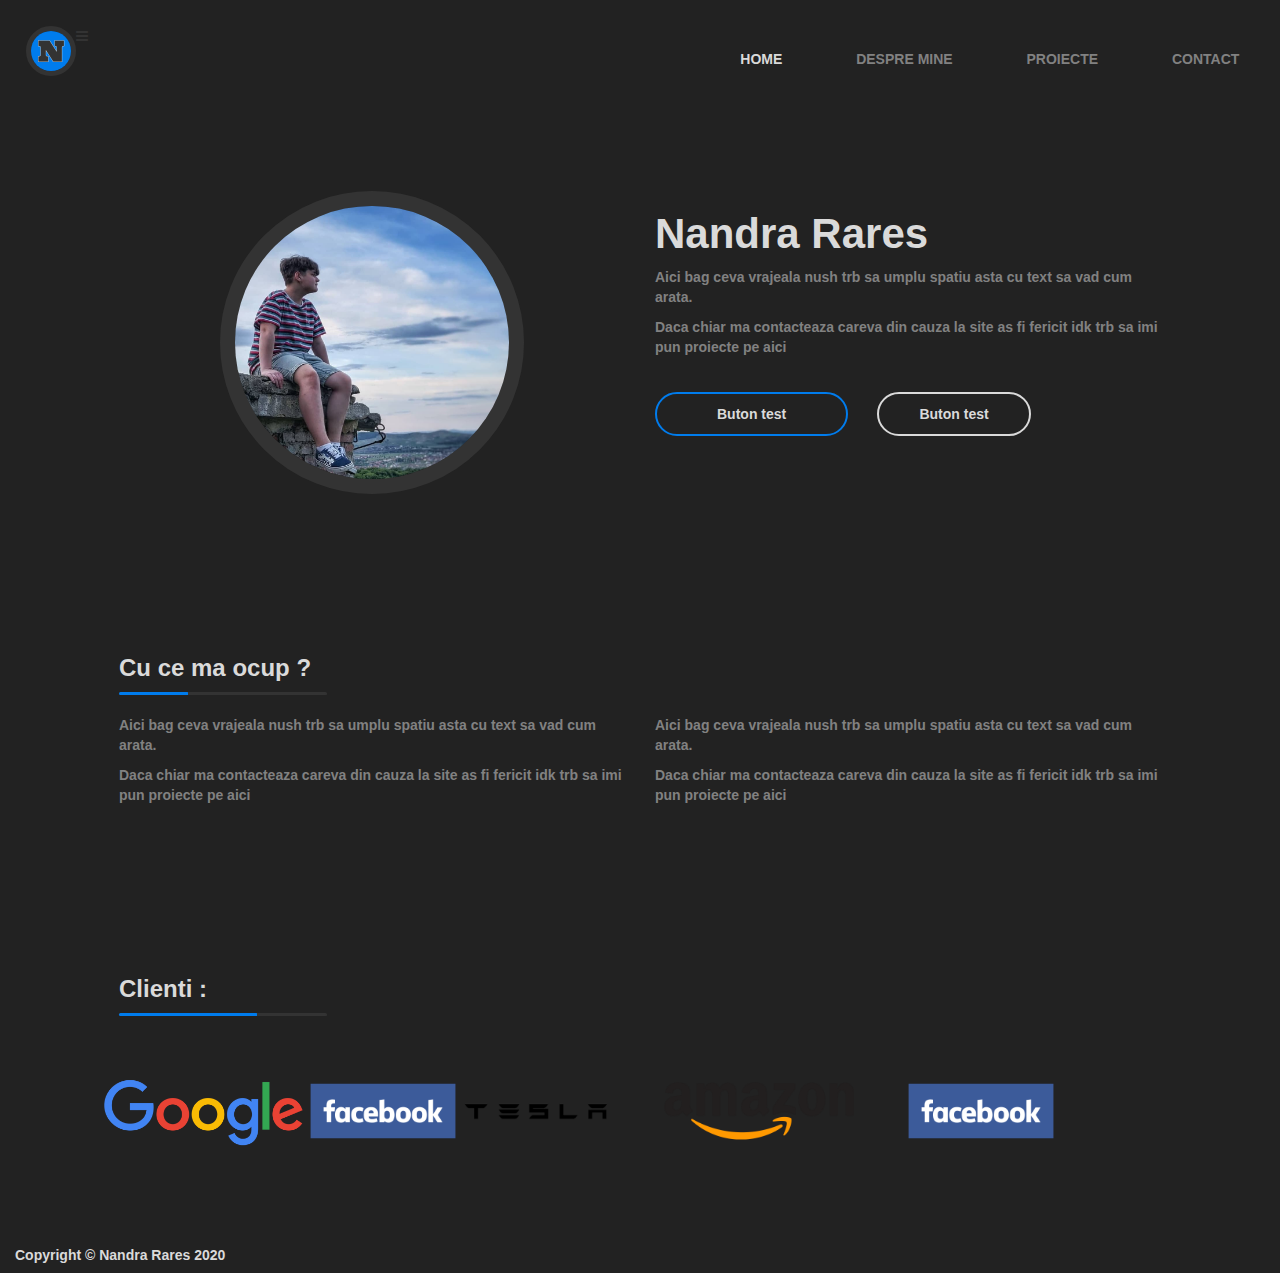
==== index.html @ 69ee85f2 "Update index.html" ====
<!DOCTYPE html>

<html>
    <!-- Meta tags -->
    <meta charset = "utf-8">
    <meta name = "viewport" content = "width = device-width, initial-scale = 1, shrink-to-fit = no">
    <meta name = "language" content = "RO">
    <meta name = "Classification" content = "Business">
    <meta name = "description" content = "Nandra Rares">
    <meta name = "keywords" content = "Nandra Rares,Porgramator,Programator Alba Iulia,Porgramator Alba">
    <meta name = "author" content = "Nandra Rares">
    <meta http-equiv = "Expires" content = "0">
    <meta http-equiv = "Cache-Control" content = "cache">
    
    <!-- Title and Icon -->
    <title>Nandra Rares - Portofoliu</title>
    <link rel = "icon" type = "image/png" href = "Images/Icon.png">
    
    <!-- Include Bootsrap -->
    <link rel = "stylesheet" href = "ThirdParty/Bootstrap/BootstrapCSSMin.css">
    <script src = "ThirdParty/Bootstrap/BootstrapJQueryMin.js"></script>
    <script src = "ThirdParty/Bootstrap/BootstrapJSMin.js"></script>

    <!-- Include Icons -->
    <link rel="stylesheet" href="https://cdnjs.cloudflare.com/ajax/libs/font-awesome/4.7.0/css/font-awesome.min.css">

    <!-- Include JQuery -->
     <script src="https://code.jquery.com/jquery-2.2.4.min.js" integrity = "sha256-BbhdlvQf/xTY9gja0Dq3HiwQF8LaCRTXxZKRutelT44=" crossorigin="anonymous"></script>

    <!-- Include Image Slider Script -->
    <script src = "js/jssor.slider-28.0.0.min.js" type = "text/javascript"></script>

    <!-- Include CSS -->
    <link rel = "stylesheet" type = "text/css" href = "style.css">

    <!-- Include Script -->
    <script src = "script.js"></script>

    <!-- Top Navigation Bar -->
    
    <div class = "container-fluid TopNavigationBar">
        <!-- Name Icon -->    
        <a href = "index.html">    
            <img id = "NameIcon" src = "Images/NameIcon.png" height= "50" width = "50">
        </a>
        
        <!-- Navigation Bar Links -->
        <nav>
            <div class="collapse navbar-collapse" id = "NavigationPC">
                <ul>
                    <li><a id = "HomeLink" class = "ActiveLink" href = "index.html">Home</a></li>
                    <li><a id = "AboutLink" href = "about.html">Despre mine</a></li>
                    <li><a id = "ProjectsLink" href = "projects.html">Proiecte</a></li>
                    <li><a id = "ContactLink" href = "contact.html">Contact</a></li>
                </ul>
            </div>
        </nav>

        <!-- Hamburger Menu -->
        <div class = "HamburgerMenu">
            <i id = "BarsIcon" class="fa fa-bars" ></i>

        </div>
    </div>

    <!-- Intro Section -->

    <div class = "container Intro">
        <div class = "row">
            <!-- Profile Photo -->
            <div class = "col-lg-6">
                <img id = "ProfilePhoto" src = "Images/ProfilePhoto.jpg">
            </div>
        
            <!-- Intro Text -->
            <div class = "col-lg-6 IntroSectionText">
                <h1 id = "IntroSectionTitle">Nandra Rares</h1>
                <p>Aici bag ceva vrajeala nush trb sa umplu spatiu asta cu text sa vad cum arata.</p>
                <p>Daca chiar ma contacteaza careva din cauza la site as fi fericit idk trb sa imi pun proiecte pe aici</p>
        
                <!-- Intro Buttons -->
                <a href = "#" class = "ButtonPrimary" id = "IntroButtonLeft">Buton test</a>
                <a href = "#" class = "ButtonSecondary" id = "IntroButtonRight">Buton test</a>
            </div>
        </div>
    </div>

    <!-- Ocupations Section -->

    <div class = "container">
        <!-- Ocupations Title -->
        <h3>Cu ce ma ocup ?</h3>
        
        <!-- Custom underline -->
        <div class = "Underline">
            <span style = "width: 33%"></span>
        </div>

        <!-- Ocupations Text -->
        <div class = "row">
            <!-- Left column -->
            <div class = "col-lg-6 ml-auto">
                <p>Aici bag ceva vrajeala nush trb sa umplu spatiu asta cu text sa vad cum arata.</p>
                <p>Daca chiar ma contacteaza careva din cauza la site as fi fericit idk trb sa imi pun proiecte pe aici</p>
            </div>
                
            <!-- Right column -->
            <div class="col-lg-6 ml-auto">
                <p>Aici bag ceva vrajeala nush trb sa umplu spatiu asta cu text sa vad cum arata.</p>
                <p>Daca chiar ma contacteaza careva din cauza la site as fi fericit idk trb sa imi pun proiecte pe aici</p>
            </div>
        </div>
    </div>

    <!-- Clients Section -->

    <div class = "container">
        <!-- Clients Title -->
        <h3>Clienti :</h3>
        
        <!-- Custom underline -->
        <div class = "Underline">
            <span style = "width: 66%"></span>
        </div>

        <!-- Clients Slider -->
        <div class = "row">
            <div id = "slider">
                <figure>
                    <a href = "https://terainfo.ro">                        
                        <img id = "ClientLogo" src = "Images/GoogleLogo.png" height= "150">
                    </a>
                    
                    <a href = "https://terainfo.ro">                        
                        <img id = "ClientLogo" src = "Images/FacebookLogo.png" height= "150">
                    </a>

                    <a href = "https://terainfo.ro">                        
                        <img id = "ClientLogo" src = "Images/TeslaLogo.png" height= "150">
                    </a>

                    <a href = "https://terainfo.ro">                        
                        <img id = "ClientLogo" src = "Images/AmazonLogo.png" height= "150">
                    </a>

                    <a href = "https://terainfo.ro">                        
                        <img id = "ClientLogo" src = "Images/FacebookLogo.png" height= "150">
                    </a>
                </figure>
            </div>   
        </div>
    </div>

    <!-- Footer Section -->
    <div class = "container-fluid FooterSection">
        <h5 id = "CopyrightText">Copyright &copy; Nandra Rares 2020</h5>
    </div>


    <!-- Scroll to top button -->
    <div id = "ScrollToTopButton"></div>

</html>
---- style.css ----
/* Imports */
@import url('https://fonts.googleapis.com/css?family=Work+Sans:400,600');

/* Universal CSS */

body
{
  margin: 0;
  background-color: #222222;
	font-family: "Poppins", Helvetica, sans-serif;
  font-weight: 800;
}

.container
{
  padding-top: 7%;
  padding-bottom: 4%;
  padding-left: 5%;
  padding-right: 5%;
}

@media only screen and (max-width: 900px) 
{
  .container
  {
    padding-left: 10%;
    padding-right: 10%;
  }
}

p
{
  color: #818181;
}

h1, h2, h3, h4, h5, h6
{
  color: #dadada;
  font-weight: bold;
}

.ButtonPrimary
{
	background-color: #222222;
  border-radius: 50px;
	border: 2px solid #007CED;
	display: inline-block;
	cursor: pointer;
	color: #dadada;
  padding: 10px 60px;
  text-decoration: none;
  transition: transform 0.2s;
}

.ButtonPrimary:hover 
{
  background-color: #007CED;
  color: #dadada;
  text-decoration: none;
  transform: scale(1.1);
}

.ButtonSecondary
{
	background-color: #222222;
  border-radius: 50px;
	border: 2px solid #dadada;
	display: inline-block;
	cursor: pointer;
	color: #dadada;
  padding: 10px 40px;
  text-decoration: none;
  transition: transform 0.2s;
}

.ButtonSecondary:hover 
{
  background-color: #dadada;
  color: #333333;
  text-decoration: none;
  transform: scale(1.1);
}

@media only screen and (max-width: 800px) 
{
  .ButtonPrimary
  {
    padding: 10px 30px;
  }

  .ButtonSecondary
  {
    padding: 10px 20px;
  }
}

.Underline 
{ 
  margin-bottom: 2%;
  height: 3px;
  width: 20%;
	position: relative;
	background: #333333;
	-moz-border-radius: 25px;
	-webkit-border-radius: 25px;
	border-radius: 25px;
	box-shadow: inset 0 -1px 1px #333333;
}

.Underline > span 
{
  display: block;
  height: 100%;
  border-top-right-radius: 8px;
  border-bottom-right-radius: 8px;
  border-top-left-radius: 20px;
  border-bottom-left-radius: 20px;
  background-color: #007CED;
  position: relative;
  overflow: hidden;
}

@media only screen and (max-width: 1000px) 
{
  .Underline
  {
    width: 35%;
  }

}


@media only screen and (max-width: 800px) 
{
  .Underline
  {
    width: 50%;
  }

}

@media only screen and (max-width: 550px) 
{
  .Underline
  {
    width: 65%;
  }

}

/* Top Navigation Bar */

.TopNavigationBar
{
  padding: 2%;
}

#NameIcon
{
  float: left;
  border-radius: 50%;
  border: 5px solid #333333;
}

nav
{
  float: right;
}

nav ul 
{
  margin: 0;
  padding: 0;
  list-style: none;
}

nav li 
{
  display: inline-block;
  margin-left: 70px;
  padding-top: 23px;

  position: relative;
}

nav a 
{
  color: #818181;
  text-decoration: none;
  text-transform: uppercase;
  font-size: 14px;
}

nav a:hover 
{
  color: #dadada;
  text-decoration: none;
}

nav a::before 
{
  content: '';
  display: block;
  height: 5px;
  background-color: #007CED;

  position: absolute;
  top: 0;
  width: 0%;

  transition: all ease-in-out 250ms;
}

nav a:hover::before 
{
  width: 100%;
}

nav .ActiveLink
{
  color: #dadada;
}

/* Intro Section */
@media only screen and (max-width: 800px) 
{
  .Intro
  {
    text-align: center;
  }

  .Intro p
  {
    text-align: left;
  }

  .Intro #IntroSectionTitle
  {
    padding-top: 1%;
    padding-bottom: 2%;
  }
}

#ProfilePhoto
{
  border-radius: 50%;
  border: 15px solid #333333;
  width: 60%;
  margin-left:auto;
  margin-right:auto;
  display:block;
  transition: transform 0.2s;
}

#ProfilePhoto:hover
{
  transform: scale(1.1);
}

#IntroSectionTitle
{
  font-size: 300%;
}

#IntroButtonLeft
{
  margin-top: 5%;
  margin-right: 5%;
}

#IntroButtonRight
{
  margin-top: 5%;
}

/* Ocupations Section */





/* Footer Section */


/* Scroll to top button */

.ScrollToTopButton
{
  display: none;
  position: fixed;
  bottom: 30px;
  right: 30px;
  font-size: 3em;
  z-index: 9999;
  height: 50px;
  width: 50px;
  background-color: #111;
  opacity: 35%;
  text-align: center;
  border-top-left-radius: 8px;
  border-top-right-radius: 8px;
}

@media only screen and (max-width: 800px) 
{
  .ScrollToTopButton
  {
    bottom: 15px;
    right: 15px;
  }
}


.ScrollToTopButton i
{
  position: absolute;
  top: 0px;
  left: 10px;
  color: #007CED;
  opacity: 100%;
}

.ScrollToTopButton i:hover
{
  color: #ffffff;
}
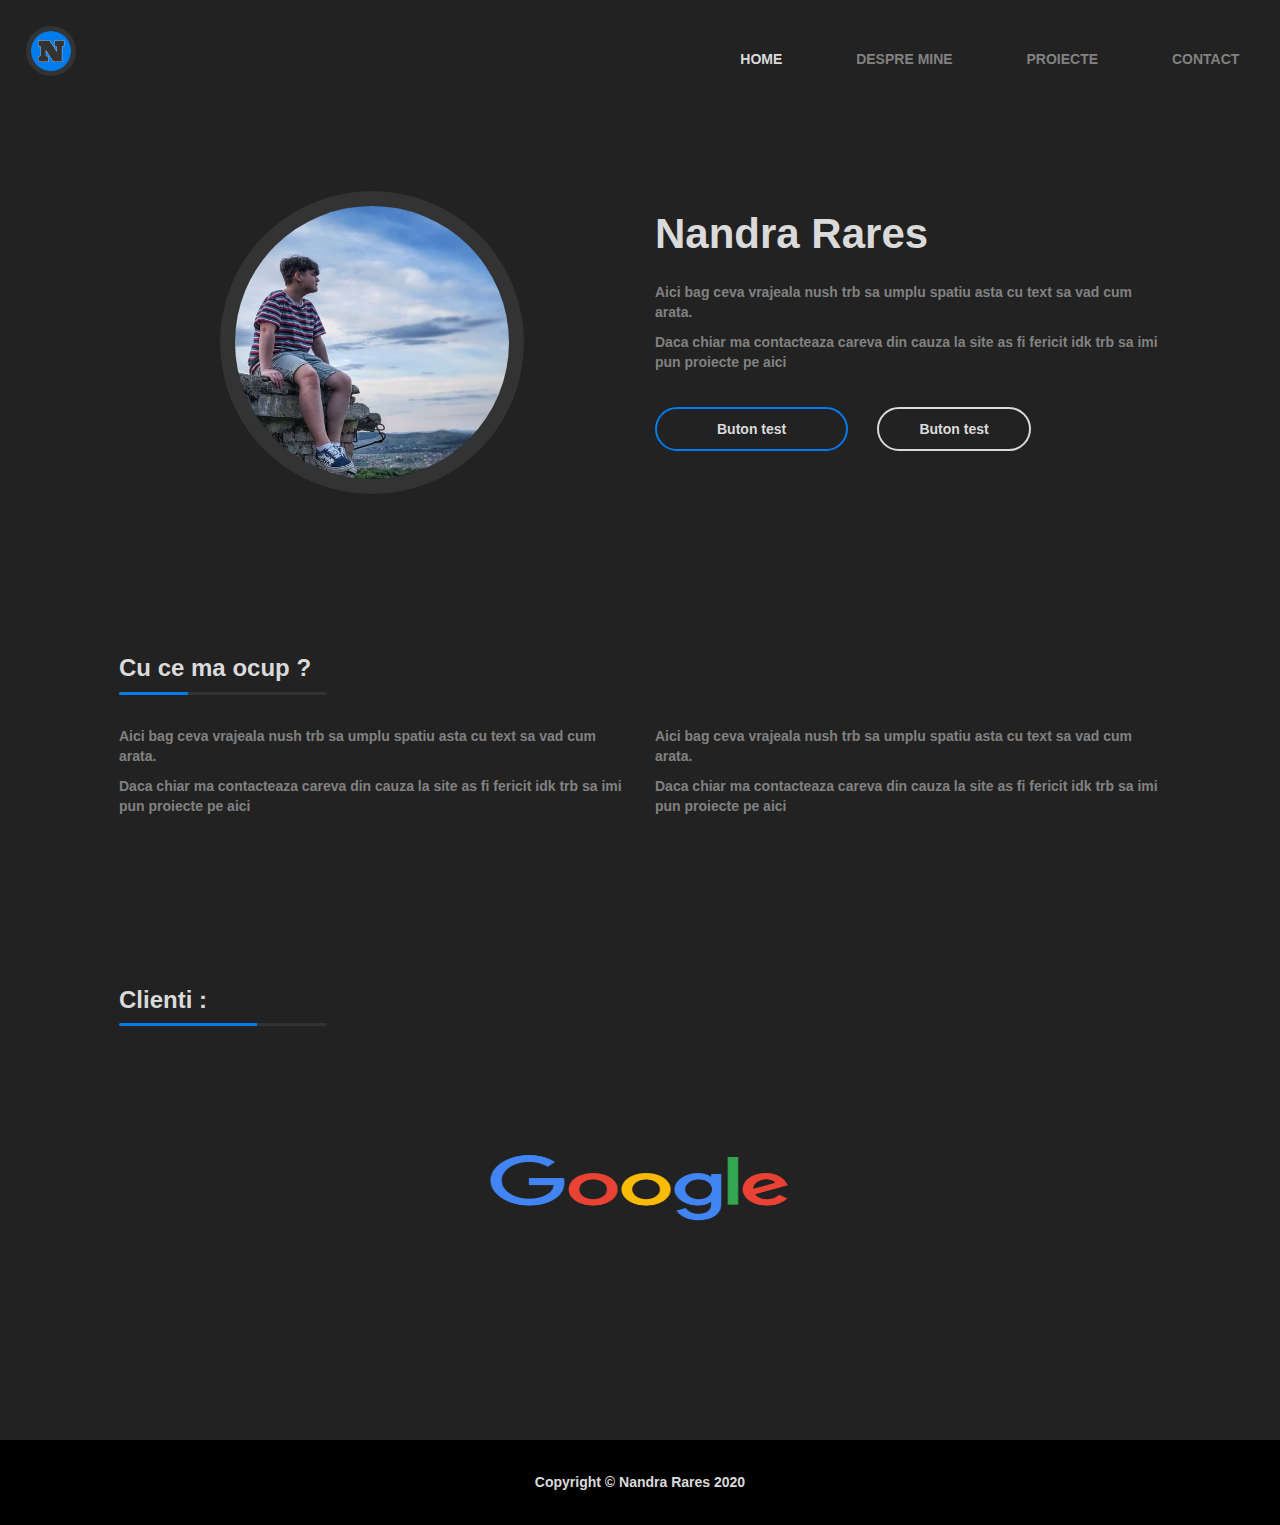
==== commit 3fe0325e: "Add files via upload" ====
--- a/index.html
+++ b/index.html
@@ -1,163 +1,166 @@
-<!DOCTYPE html>
-
-<html>
-    <!-- Meta tags -->
-    <meta charset = "utf-8">
-    <meta name = "viewport" content = "width = device-width, initial-scale = 1, shrink-to-fit = no">
-    <meta name = "language" content = "RO">
-    <meta name = "Classification" content = "Business">
-    <meta name = "description" content = "Nandra Rares">
-    <meta name = "keywords" content = "Nandra Rares,Porgramator,Programator Alba Iulia,Porgramator Alba">
-    <meta name = "author" content = "Nandra Rares">
-    <meta http-equiv = "Expires" content = "0">
-    <meta http-equiv = "Cache-Control" content = "cache">
-    
-    <!-- Title and Icon -->
-    <title>Nandra Rares - Portofoliu</title>
-    <link rel = "icon" type = "image/png" href = "Images/Icon.png">
-    
-    <!-- Include Bootsrap -->
-    <link rel = "stylesheet" href = "ThirdParty/Bootstrap/BootstrapCSSMin.css">
-    <script src = "ThirdParty/Bootstrap/BootstrapJQueryMin.js"></script>
-    <script src = "ThirdParty/Bootstrap/BootstrapJSMin.js"></script>
-
-    <!-- Include Icons -->
-    <link rel="stylesheet" href="https://cdnjs.cloudflare.com/ajax/libs/font-awesome/4.7.0/css/font-awesome.min.css">
-
-    <!-- Include JQuery -->
-     <script src="https://code.jquery.com/jquery-2.2.4.min.js" integrity = "sha256-BbhdlvQf/xTY9gja0Dq3HiwQF8LaCRTXxZKRutelT44=" crossorigin="anonymous"></script>
-
-    <!-- Include Image Slider Script -->
-    <script src = "js/jssor.slider-28.0.0.min.js" type = "text/javascript"></script>
-
-    <!-- Include CSS -->
-    <link rel = "stylesheet" type = "text/css" href = "style.css">
-
-    <!-- Include Script -->
-    <script src = "script.js"></script>
-
-    <!-- Top Navigation Bar -->
-    
-    <div class = "container-fluid TopNavigationBar">
-        <!-- Name Icon -->    
-        <a href = "index.html">    
-            <img id = "NameIcon" src = "Images/NameIcon.png" height= "50" width = "50">
-        </a>
-        
-        <!-- Navigation Bar Links -->
-        <nav>
-            <div class="collapse navbar-collapse" id = "NavigationPC">
-                <ul>
-                    <li><a id = "HomeLink" class = "ActiveLink" href = "index.html">Home</a></li>
-                    <li><a id = "AboutLink" href = "about.html">Despre mine</a></li>
-                    <li><a id = "ProjectsLink" href = "projects.html">Proiecte</a></li>
-                    <li><a id = "ContactLink" href = "contact.html">Contact</a></li>
-                </ul>
-            </div>
-        </nav>
-
-        <!-- Hamburger Menu -->
-        <div class = "HamburgerMenu">
-            <i id = "BarsIcon" class="fa fa-bars" ></i>
-
-        </div>
-    </div>
-
-    <!-- Intro Section -->
-
-    <div class = "container Intro">
-        <div class = "row">
-            <!-- Profile Photo -->
-            <div class = "col-lg-6">
-                <img id = "ProfilePhoto" src = "Images/ProfilePhoto.jpg">
-            </div>
-        
-            <!-- Intro Text -->
-            <div class = "col-lg-6 IntroSectionText">
-                <h1 id = "IntroSectionTitle">Nandra Rares</h1>
-                <p>Aici bag ceva vrajeala nush trb sa umplu spatiu asta cu text sa vad cum arata.</p>
-                <p>Daca chiar ma contacteaza careva din cauza la site as fi fericit idk trb sa imi pun proiecte pe aici</p>
-        
-                <!-- Intro Buttons -->
-                <a href = "#" class = "ButtonPrimary" id = "IntroButtonLeft">Buton test</a>
-                <a href = "#" class = "ButtonSecondary" id = "IntroButtonRight">Buton test</a>
-            </div>
-        </div>
-    </div>
-
-    <!-- Ocupations Section -->
-
-    <div class = "container">
-        <!-- Ocupations Title -->
-        <h3>Cu ce ma ocup ?</h3>
-        
-        <!-- Custom underline -->
-        <div class = "Underline">
-            <span style = "width: 33%"></span>
-        </div>
-
-        <!-- Ocupations Text -->
-        <div class = "row">
-            <!-- Left column -->
-            <div class = "col-lg-6 ml-auto">
-                <p>Aici bag ceva vrajeala nush trb sa umplu spatiu asta cu text sa vad cum arata.</p>
-                <p>Daca chiar ma contacteaza careva din cauza la site as fi fericit idk trb sa imi pun proiecte pe aici</p>
-            </div>
-                
-            <!-- Right column -->
-            <div class="col-lg-6 ml-auto">
-                <p>Aici bag ceva vrajeala nush trb sa umplu spatiu asta cu text sa vad cum arata.</p>
-                <p>Daca chiar ma contacteaza careva din cauza la site as fi fericit idk trb sa imi pun proiecte pe aici</p>
-            </div>
-        </div>
-    </div>
-
-    <!-- Clients Section -->
-
-    <div class = "container">
-        <!-- Clients Title -->
-        <h3>Clienti :</h3>
-        
-        <!-- Custom underline -->
-        <div class = "Underline">
-            <span style = "width: 66%"></span>
-        </div>
-
-        <!-- Clients Slider -->
-        <div class = "row">
-            <div id = "slider">
-                <figure>
-                    <a href = "https://terainfo.ro">                        
-                        <img id = "ClientLogo" src = "Images/GoogleLogo.png" height= "150">
-                    </a>
-                    
-                    <a href = "https://terainfo.ro">                        
-                        <img id = "ClientLogo" src = "Images/FacebookLogo.png" height= "150">
-                    </a>
-
-                    <a href = "https://terainfo.ro">                        
-                        <img id = "ClientLogo" src = "Images/TeslaLogo.png" height= "150">
-                    </a>
-
-                    <a href = "https://terainfo.ro">                        
-                        <img id = "ClientLogo" src = "Images/AmazonLogo.png" height= "150">
-                    </a>
-
-                    <a href = "https://terainfo.ro">                        
-                        <img id = "ClientLogo" src = "Images/FacebookLogo.png" height= "150">
-                    </a>
-                </figure>
-            </div>   
-        </div>
-    </div>
-
-    <!-- Footer Section -->
-    <div class = "container-fluid FooterSection">
-        <h5 id = "CopyrightText">Copyright &copy; Nandra Rares 2020</h5>
-    </div>
-
-
-    <!-- Scroll to top button -->
-    <div id = "ScrollToTopButton"></div>
-
-</html>
+<!DOCTYPE html>
+
+<html>
+    <!-- Meta tags -->
+    <meta charset = "utf-8">
+    <meta name = "viewport" content = "width = device-width, initial-scale = 1, shrink-to-fit = no">
+    <meta name = "language" content = "RO">
+    <meta name = "Classification" content = "Business">
+    <meta name = "description" content = "Nandra Rares">
+    <meta name = "keywords" content = "Nandra Rares,Porgramator,Programator Alba Iulia,Porgramator Alba">
+    <meta name = "author" content = "Nandra Rares">
+    <meta http-equiv = "Expires" content = "0">
+    <meta http-equiv = "Cache-Control" content = "cache">
+    
+    <!-- Title and Icon -->
+    <title>Nandra Rares - Portofoliu</title>
+    <link rel = "icon" type = "image/png" href = "Images/Icon.png">
+    
+    <!-- Include Bootsrap -->
+    <link rel = "stylesheet" href = "ThirdParty/Bootstrap/BootstrapCSSMin.css">
+    <script src = "ThirdParty/Bootstrap/BootstrapJQueryMin.js"></script>
+    <script src = "ThirdParty/Bootstrap/BootstrapJSMin.js"></script>
+
+    <!-- Include Icons -->
+    <link rel="stylesheet" href="https://cdnjs.cloudflare.com/ajax/libs/font-awesome/4.7.0/css/font-awesome.min.css">
+
+    <!-- Include JQuery -->
+     <script src="https://code.jquery.com/jquery-2.2.4.min.js" integrity = "sha256-BbhdlvQf/xTY9gja0Dq3HiwQF8LaCRTXxZKRutelT44=" crossorigin="anonymous"></script>
+
+    <!-- Include Image Slider Script -->
+    <script src = "js/jssor.slider-28.0.0.min.js" type = "text/javascript"></script>
+
+    <!-- Include CSS -->
+    <link rel = "stylesheet" type = "text/css" href = "style.css">
+
+    <!-- Include Script -->
+    <script src = "script.js"></script>
+
+    <!-- Top Navigation Bar -->
+    
+    <div class = "container-fluid TopNavigationBar">
+        <!-- Name Icon -->    
+        <a href = "index.html">    
+            <img id = "NameIcon" src = "Images/NameIcon.png" height= "50" width = "50">
+        </a>
+        
+        <!-- Navigation Bar Links -->
+        <nav>
+            <div class="collapse navbar-collapse" id = "NavigationPC">
+                <ul>
+                    <li><a id = "HomeLink" class = "ActiveLink" href = "index.html">Home</a></li>
+                    <li><a id = "AboutLink" href = "about.html">Despre mine</a></li>
+                    <li><a id = "ProjectsLink" href = "projects.html">Proiecte</a></li>
+                    <li><a id = "ContactLink" href = "contact.html">Contact</a></li>
+                </ul>
+            </div>
+        </nav>
+
+        <!-- Hamburger Menu -->
+        <div class = "HamburgerMenu">
+            <a href = "PhoneNavigation.html">
+                <i id = "BarsIcon" class = "fa fa-bars"></i>
+            </a>        
+        </div>
+    </div>
+
+    <!-- Intro Section -->
+
+    <div class = "container Intro">
+        <div class = "row">
+            <!-- Profile Photo -->
+            <div class = "col-lg-6">
+                <img id = "ProfilePhoto" src = "Images/ProfilePhoto.jpg">
+            </div>
+        
+            <!-- Intro Text -->
+            <div class = "col-lg-6 IntroSectionText">
+                <h1 id = "IntroSectionTitle">Nandra Rares</h1>
+                <p>Aici bag ceva vrajeala nush trb sa umplu spatiu asta cu text sa vad cum arata.</p>
+                <p>Daca chiar ma contacteaza careva din cauza la site as fi fericit idk trb sa imi pun proiecte pe aici</p>
+        
+                <!-- Intro Buttons -->
+                <a href = "#" class = "ButtonPrimary" id = "IntroButtonLeft">Buton test</a>
+                <a href = "#" class = "ButtonSecondary" id = "IntroButtonRight">Buton test</a>
+            </div>
+        </div>
+    </div>
+
+    <!-- Ocupations Section -->
+
+    <div class = "container">
+        <!-- Ocupations Title -->
+        <h3>Cu ce ma ocup ?</h3>
+        
+        <!-- Custom underline -->
+        <div class = "Underline">
+            <span style = "width: 33%"></span>
+        </div>
+
+        <!-- Ocupations Text -->
+        <div class = "row">
+            <!-- Left column -->
+            <div class = "col-lg-6 ml-auto">
+                <p>Aici bag ceva vrajeala nush trb sa umplu spatiu asta cu text sa vad cum arata.</p>
+                <p>Daca chiar ma contacteaza careva din cauza la site as fi fericit idk trb sa imi pun proiecte pe aici</p>
+            </div>
+                
+            <!-- Right column -->
+            <div class="col-lg-6 ml-auto">
+                <p>Aici bag ceva vrajeala nush trb sa umplu spatiu asta cu text sa vad cum arata.</p>
+                <p>Daca chiar ma contacteaza careva din cauza la site as fi fericit idk trb sa imi pun proiecte pe aici</p>
+            </div>
+        </div>
+    </div>
+
+    <!-- Clients Section -->
+
+    <div class = "container">
+        <!-- Clients Title -->
+        <h3>Clienti :</h3>
+        
+        <!-- Custom underline -->
+        <div class = "Underline">
+            <span style = "width: 66%"></span>
+        </div>
+
+        <!-- Clients Slider -->
+        <div class = "row">
+            <div id = "slider">
+                <figure>
+                    <a href = "https://terainfo.ro">                        
+                        <img id = "ClientLogo" src = "Images/GoogleLogo.png" height= "150">
+                    </a>
+                    
+                    <a href = "https://terainfo.ro">                        
+                        <img id = "ClientLogo" src = "Images/FacebookLogo.png" height= "150">
+                    </a>
+
+                    <a href = "https://terainfo.ro">                        
+                        <img id = "ClientLogo" src = "Images/TeslaLogo.png" height= "150">
+                    </a>
+
+                    <a href = "https://terainfo.ro">                        
+                        <img id = "ClientLogo" src = "Images/AmazonLogo.png" height= "150">
+                    </a>
+
+                    <a href = "https://terainfo.ro">                        
+                        <img id = "ClientLogo" src = "Images/FacebookLogo.png" height= "150">
+                    </a>
+                </figure>
+            </div>   
+        </div>
+    </div>
+
+    <!-- Footer Section -->
+    <div class = "container-fluid FooterSection">
+        <h5 id = "CopyrightText">Copyright &copy; Nandra Rares 2020</h5>
+    </div>
+
+
+    <!-- Scroll to top button -->
+    <div id = "ScrollToTopButton"></div>
+
+</html>
+
+<!-- Notite lmao -->
--- a/style.css
+++ b/style.css
@@ -1,7 +1,14 @@
 /* Imports */
 @import url('https://fonts.googleapis.com/css?family=Work+Sans:400,600');
+@import url(https://use.fontawesome.com/releases/v5.0.6/css/all.css);
 
 /* Universal CSS */
+*,
+*:before,
+*:after 
+{
+  box-sizing: border-box;
+}
 
 body
 {
@@ -31,6 +38,21 @@
 p
 {
   color: #818181;
+}
+
+a
+{
+  cursor: pointer;
+}
+
+a:visited 
+{
+  text-decoration: none;
+}
+
+a:active 
+{
+  text-decoration: none;
 }
 
 h1, h2, h3, h4, h5, h6
@@ -96,7 +118,7 @@
 
 .Underline 
 { 
-  margin-bottom: 2%;
+  margin-bottom: 3%;
   height: 3px;
   width: 20%;
 	position: relative;
@@ -124,16 +146,17 @@
 {
   .Underline
   {
+    margin-bottom: 4%;
     width: 35%;
   }
 
 }
 
-
 @media only screen and (max-width: 800px) 
 {
   .Underline
   {
+    margin-bottom: 5%;
     width: 50%;
   }
 
@@ -143,9 +166,21 @@
 {
   .Underline
   {
+    margin-bottom: 6%;
     width: 65%;
   }
 
+}
+
+img
+{
+  cursor: pointer;
+  transition: transform 0.2s;
+}
+
+img:hover
+{
+  transform: scale(1.1);
 }
 
 /* Top Navigation Bar */
@@ -203,11 +238,9 @@
   display: block;
   height: 5px;
   background-color: #007CED;
-
   position: absolute;
   top: 0;
   width: 0%;
-
   transition: all ease-in-out 250ms;
 }
 
@@ -221,7 +254,36 @@
   color: #dadada;
 }
 
+/* Hamburger Menu */
+
+.HamburgerMenu
+{
+  float: right;
+}
+
+#BarsIcon
+{
+  padding-right: 0.5rem;
+  padding-top: 0.3rem;
+  font-size: 4rem;
+  transition: transform 0.2s;
+}
+
+#BarsIcon:hover
+{
+  transform: scale(1.1);
+}
+
+@media only screen and (min-width: 767px) 
+{
+  .HamburgerMenu
+  {
+    display: none
+  }
+}
+
 /* Intro Section */
+
 @media only screen and (max-width: 800px) 
 {
   .Intro
@@ -237,7 +299,7 @@
   .Intro #IntroSectionTitle
   {
     padding-top: 1%;
-    padding-bottom: 2%;
+    padding-bottom: 4%;
   }
 }
 
@@ -249,17 +311,12 @@
   margin-left:auto;
   margin-right:auto;
   display:block;
-  transition: transform 0.2s;
-}
-
-#ProfilePhoto:hover
-{
-  transform: scale(1.1);
 }
 
 #IntroSectionTitle
 {
   font-size: 300%;
+  padding-bottom: 3%;
 }
 
 #IntroButtonLeft
@@ -276,11 +333,77 @@
 /* Ocupations Section */
 
 
-
-
+/* Clients Section */
+
+@keyframes slidy 
+{
+  0% { left: 0%; }
+  10% { left: 0%; }
+  25% { left: -100%; }
+  35% { left: -100%; }
+  40% { left: -200%; }
+  55% { left: -200%; }
+  65% { left: -300%; }
+  85% { left: -300%; }
+  90% { left: -400%; }
+  100% { left: -400%;}
+}
+  
+div#slider 
+{ 
+  overflow: hidden; 
+}
+
+div#slider figure img 
+{ 
+  width: 20%; 
+  float: left; 
+}
+
+div#slider figure 
+{ 
+  position: relative;
+  width: 500%;
+  text-align: left;
+  font-size: 0;
+  animation: 10s slidy infinite; 
+}
+  
+#ClientLogo
+{
+  padding-left: 6%;
+  padding-right: 6%;
+}
+
+#slider
+{
+  padding-top: 5%;
+  padding-left: 15%;
+  padding-right: 15%;
+}
+
+@media only screen and (max-width: 800px) 
+{
+  #slider
+  {
+    padding-left: 10%;
+    padding-right: 10%;
+  }
+}
 
 /* Footer Section */
 
+.FooterSection
+{
+  margin-top: 10%;
+  background-color: black;
+}
+
+#CopyrightText
+{
+  text-align: center;
+  padding: 2%;
+}
 
 /* Scroll to top button */
 
@@ -299,6 +422,12 @@
   text-align: center;
   border-top-left-radius: 8px;
   border-top-right-radius: 8px;
+  transition: transform 0.2s;
+}
+
+.ScrollToTopButton:hover 
+{
+  transform: scale(1.1);
 }
 
 @media only screen and (max-width: 800px) 
@@ -324,3 +453,49 @@
 {
   color: #ffffff;
 }
+
+/* Page specific css */
+
+/* Phone Navigation Page */
+
+#NavigationButton, #ContactNavigation, #AboutNavigation
+{
+  margin-left: 5%;
+  margin-top: 10%;
+  padding: 15px 90px;
+  text-align: center;
+}
+
+#AboutNavigation
+{
+  margin-top: 15%;
+  padding: 15px 75px;
+}
+
+#ContactNavigation
+{
+  padding: 15px 92px;
+}
+
+.FooterSectionPhone
+{
+  position: absolute;
+  bottom: 0;
+  left: 0;
+  width: 100%;
+  background-color: black;
+}
+
+@media only screen and (min-width: 767px) 
+{
+  #NavigationButton, #ContactNavigation, #AboutNavigation
+  {
+    display: none
+  }
+
+  .FooterSectionPhone
+  {
+    margin-top: 35%;
+  }
+}
+
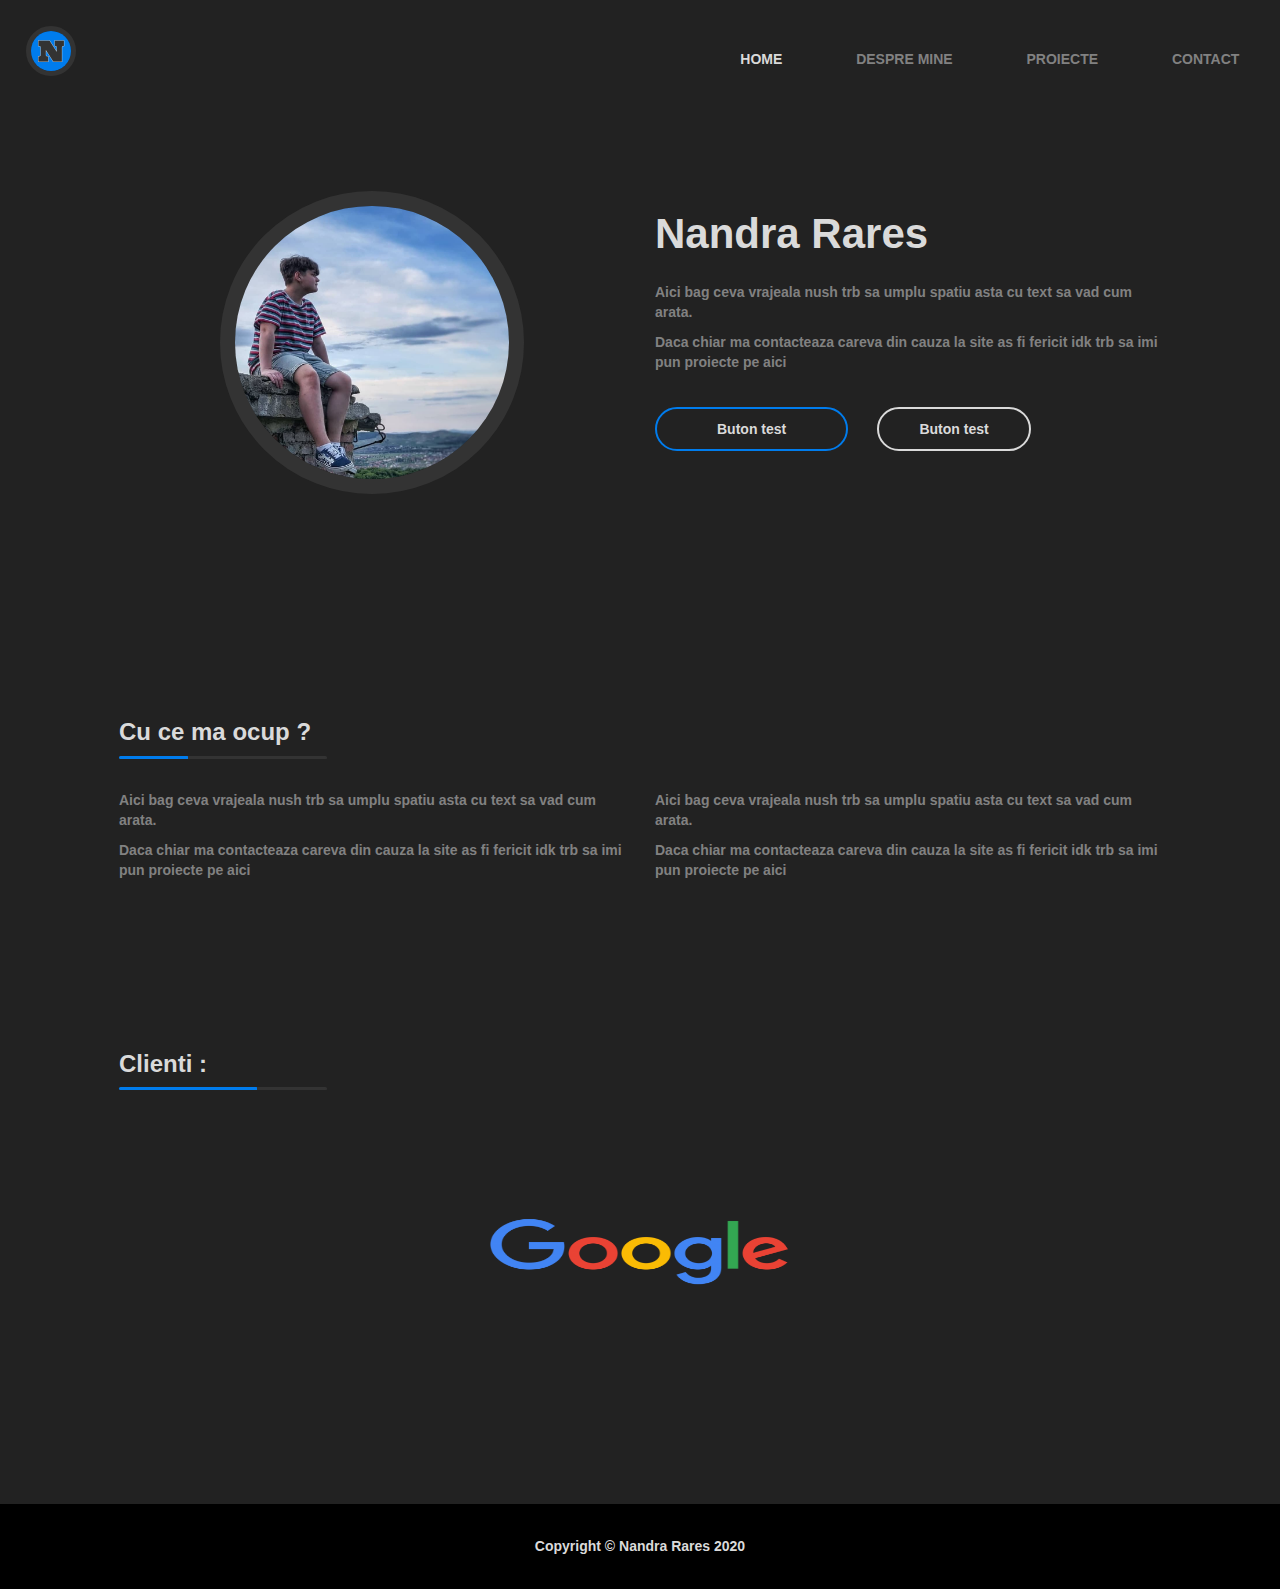
==== commit 3d943216: "Add files via upload" ====
--- a/index.html
+++ b/index.html
@@ -88,7 +88,7 @@
 
     <!-- Ocupations Section -->
 
-    <div class = "container">
+    <div class = "container Ocupations">
         <!-- Ocupations Title -->
         <h3>Cu ce ma ocup ?</h3>
         
--- a/style.css
+++ b/style.css
@@ -32,6 +32,15 @@
   {
     padding-left: 10%;
     padding-right: 10%;
+  }
+}
+
+@media only screen and (max-width: 800px) 
+{
+  p 
+  {  
+    padding-top: 1%;
+    padding-bottom: 1%;
   }
 }
 
@@ -332,6 +341,10 @@
 
 /* Ocupations Section */
 
+.Ocupations
+{
+  margin-top: 5%;
+}
 
 /* Clients Section */
 
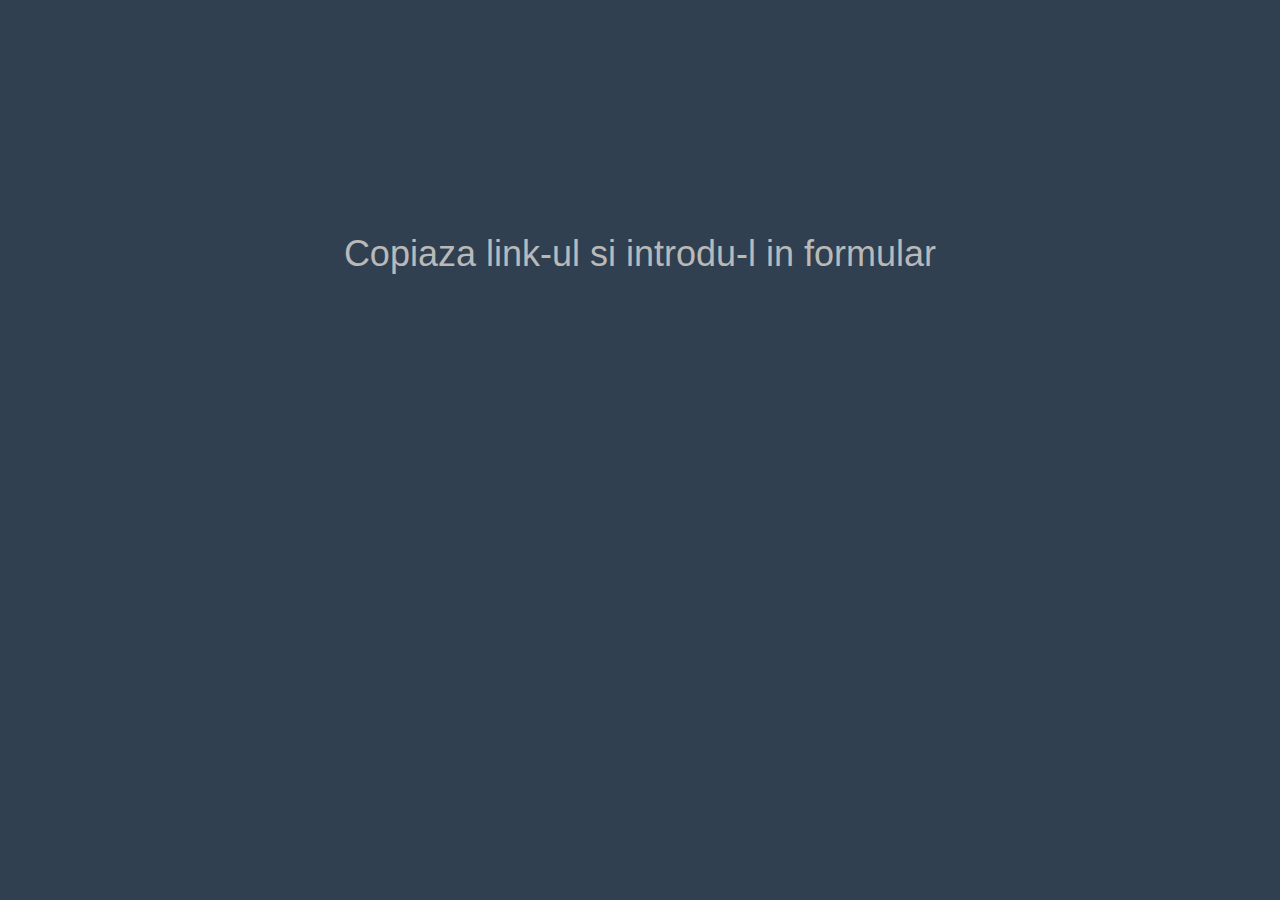
==== commit 13677e12: "Rename Redirect.html to index.html" ====
--- a/index.html
+++ b/index.html
@@ -1,166 +1,61 @@
-<!DOCTYPE html>
+<!-- 
+    This program is free software: you can redistribute it and/or modify
+    it under the terms of the GNU General Public License as published by
+    the Free Software Foundation, either version 3 of the License, or
+    (at your option) any later version.
 
-<html>
-    <!-- Meta tags -->
-    <meta charset = "utf-8">
-    <meta name = "viewport" content = "width = device-width, initial-scale = 1, shrink-to-fit = no">
-    <meta name = "language" content = "RO">
-    <meta name = "Classification" content = "Business">
-    <meta name = "description" content = "Nandra Rares">
-    <meta name = "keywords" content = "Nandra Rares,Porgramator,Programator Alba Iulia,Porgramator Alba">
-    <meta name = "author" content = "Nandra Rares">
-    <meta http-equiv = "Expires" content = "0">
-    <meta http-equiv = "Cache-Control" content = "cache">
-    
-    <!-- Title and Icon -->
-    <title>Nandra Rares - Portofoliu</title>
-    <link rel = "icon" type = "image/png" href = "Images/Icon.png">
-    
-    <!-- Include Bootsrap -->
-    <link rel = "stylesheet" href = "ThirdParty/Bootstrap/BootstrapCSSMin.css">
-    <script src = "ThirdParty/Bootstrap/BootstrapJQueryMin.js"></script>
-    <script src = "ThirdParty/Bootstrap/BootstrapJSMin.js"></script>
+    This program is distributed in the hope that it will be useful,
+    but WITHOUT ANY WARRANTY; without even the implied warranty of
+    MERCHANTABILITY or FITNESS FOR A PARTICULAR PURPOSE.  See the
+    GNU General Public License for more details.
 
-    <!-- Include Icons -->
-    <link rel="stylesheet" href="https://cdnjs.cloudflare.com/ajax/libs/font-awesome/4.7.0/css/font-awesome.min.css">
+    You should have received a copy of the GNU General Public License
+    along with this program.  If not, see <https://www.gnu.org/licenses/>.
+ -->
 
-    <!-- Include JQuery -->
-     <script src="https://code.jquery.com/jquery-2.2.4.min.js" integrity = "sha256-BbhdlvQf/xTY9gja0Dq3HiwQF8LaCRTXxZKRutelT44=" crossorigin="anonymous"></script>
+ <!DOCTYPE html>
 
-    <!-- Include Image Slider Script -->
-    <script src = "js/jssor.slider-28.0.0.min.js" type = "text/javascript"></script>
+ <html>
+     <!-- Meta tags -->
+     <meta charset = "utf-8">
+     <meta name = "viewport" content = "width = device-width, initial-scale = 1, shrink-to-fit = no">
+     <meta name = "language" content = "RO">
+     <meta name = "Classification" content = "Business">
+     <meta name = "description" content = "PersMatch">
+     <meta name = "keywords" content = "PersMatch">
+     <meta name = "author" content = "Nandra Rares,Gruian Tudor">
+     <meta http-equiv = "Expires" content = "0">
+     <meta http-equiv = "Cache-Control" content = "cache">
+     
+     <!-- Title and Icon -->
+     <title>PersMatch - Redirect</title>
+     <link rel = "icon" type = "image/png" href = "Images/Icon.png">
+     
+     <!-- Include Bootsrap -->
+     <link rel = "stylesheet" href = "ThirdParty/Bootstrap/BootstrapCSSMin.css">
+     <script src = "ThirdParty/Bootstrap/BootstrapJQueryMin.js"></script>
+     <script src = "ThirdParty/Bootstrap/BootstrapJSMin.js"></script>
+ 
+     <!-- Include Icons -->
+     <link rel="stylesheet" href="https://cdnjs.cloudflare.com/ajax/libs/font-awesome/4.7.0/css/font-awesome.min.css">
+ 
+     <!-- Include JQuery -->
+      <script src="https://code.jquery.com/jquery-2.2.4.min.js" integrity = "sha256-BbhdlvQf/xTY9gja0Dq3HiwQF8LaCRTXxZKRutelT44=" crossorigin="anonymous"></script>
+ 
+     <!-- Include CSS -->
+     <link rel = "stylesheet" type = "text/css" href = "Style.css">
+ 
+     <!-- Include Script -->
+     <script src = "script.js"></script>
 
-    <!-- Include CSS -->
-    <link rel = "stylesheet" type = "text/css" href = "style.css">
+    <!-- Include Clipboard Script -->
+    <script src = "CopyLinkToClipboard.js"></script>
 
-    <!-- Include Script -->
-    <script src = "script.js"></script>
-
-    <!-- Top Navigation Bar -->
-    
-    <div class = "container-fluid TopNavigationBar">
-        <!-- Name Icon -->    
-        <a href = "index.html">    
-            <img id = "NameIcon" src = "Images/NameIcon.png" height= "50" width = "50">
-        </a>
-        
-        <!-- Navigation Bar Links -->
-        <nav>
-            <div class="collapse navbar-collapse" id = "NavigationPC">
-                <ul>
-                    <li><a id = "HomeLink" class = "ActiveLink" href = "index.html">Home</a></li>
-                    <li><a id = "AboutLink" href = "about.html">Despre mine</a></li>
-                    <li><a id = "ProjectsLink" href = "projects.html">Proiecte</a></li>
-                    <li><a id = "ContactLink" href = "contact.html">Contact</a></li>
-                </ul>
-            </div>
-        </nav>
-
-        <!-- Hamburger Menu -->
-        <div class = "HamburgerMenu">
-            <a href = "PhoneNavigation.html">
-                <i id = "BarsIcon" class = "fa fa-bars"></i>
-            </a>        
-        </div>
-    </div>
-
-    <!-- Intro Section -->
-
-    <div class = "container Intro">
+    <div class = "container fofContainer">
         <div class = "row">
-            <!-- Profile Photo -->
-            <div class = "col-lg-6">
-                <img id = "ProfilePhoto" src = "Images/ProfilePhoto.jpg">
-            </div>
-        
-            <!-- Intro Text -->
-            <div class = "col-lg-6 IntroSectionText">
-                <h1 id = "IntroSectionTitle">Nandra Rares</h1>
-                <p>Aici bag ceva vrajeala nush trb sa umplu spatiu asta cu text sa vad cum arata.</p>
-                <p>Daca chiar ma contacteaza careva din cauza la site as fi fericit idk trb sa imi pun proiecte pe aici</p>
-        
-                <!-- Intro Buttons -->
-                <a href = "#" class = "ButtonPrimary" id = "IntroButtonLeft">Buton test</a>
-                <a href = "#" class = "ButtonSecondary" id = "IntroButtonRight">Buton test</a>
+            <div class = "fof">
+                <h1>Copiaza link-ul si introdu-l in formular</h1>
             </div>
         </div>
     </div>
-
-    <!-- Ocupations Section -->
-
-    <div class = "container Ocupations">
-        <!-- Ocupations Title -->
-        <h3>Cu ce ma ocup ?</h3>
-        
-        <!-- Custom underline -->
-        <div class = "Underline">
-            <span style = "width: 33%"></span>
-        </div>
-
-        <!-- Ocupations Text -->
-        <div class = "row">
-            <!-- Left column -->
-            <div class = "col-lg-6 ml-auto">
-                <p>Aici bag ceva vrajeala nush trb sa umplu spatiu asta cu text sa vad cum arata.</p>
-                <p>Daca chiar ma contacteaza careva din cauza la site as fi fericit idk trb sa imi pun proiecte pe aici</p>
-            </div>
-                
-            <!-- Right column -->
-            <div class="col-lg-6 ml-auto">
-                <p>Aici bag ceva vrajeala nush trb sa umplu spatiu asta cu text sa vad cum arata.</p>
-                <p>Daca chiar ma contacteaza careva din cauza la site as fi fericit idk trb sa imi pun proiecte pe aici</p>
-            </div>
-        </div>
-    </div>
-
-    <!-- Clients Section -->
-
-    <div class = "container">
-        <!-- Clients Title -->
-        <h3>Clienti :</h3>
-        
-        <!-- Custom underline -->
-        <div class = "Underline">
-            <span style = "width: 66%"></span>
-        </div>
-
-        <!-- Clients Slider -->
-        <div class = "row">
-            <div id = "slider">
-                <figure>
-                    <a href = "https://terainfo.ro">                        
-                        <img id = "ClientLogo" src = "Images/GoogleLogo.png" height= "150">
-                    </a>
-                    
-                    <a href = "https://terainfo.ro">                        
-                        <img id = "ClientLogo" src = "Images/FacebookLogo.png" height= "150">
-                    </a>
-
-                    <a href = "https://terainfo.ro">                        
-                        <img id = "ClientLogo" src = "Images/TeslaLogo.png" height= "150">
-                    </a>
-
-                    <a href = "https://terainfo.ro">                        
-                        <img id = "ClientLogo" src = "Images/AmazonLogo.png" height= "150">
-                    </a>
-
-                    <a href = "https://terainfo.ro">                        
-                        <img id = "ClientLogo" src = "Images/FacebookLogo.png" height= "150">
-                    </a>
-                </figure>
-            </div>   
-        </div>
-    </div>
-
-    <!-- Footer Section -->
-    <div class = "container-fluid FooterSection">
-        <h5 id = "CopyrightText">Copyright &copy; Nandra Rares 2020</h5>
-    </div>
-
-
-    <!-- Scroll to top button -->
-    <div id = "ScrollToTopButton"></div>
-
 </html>
-
-<!-- Notite lmao -->
--- a/Style.css
+++ b/Style.css
@@ -0,0 +1,410 @@
+/* Imports */
+@import url('https://fonts.googleapis.com/css?family=Work+Sans:400,600');
+@import url(https://use.fontawesome.com/releases/v5.0.6/css/all.css);
+
+/* Universal CSS */
+*,
+*:before,
+*:after 
+{
+  box-sizing: border-box;
+}
+
+body
+{
+  margin: 0;
+  background-color: #304050;
+  font-family: "Poppins", Helvetica, sans-serif;
+  font-weight: 800;
+}
+
+button 
+{
+  border: none;
+  cursor: pointer;
+  transition: transform 0.2s;
+}
+
+button:hover 
+{
+  opacity: 0.8;
+  transform: scale(1.05);
+}
+
+.ButtonLink
+{
+	background-color: #304050;
+  border-radius: 50px;
+	border: 2px solid #007CED;
+	display: inline-block;
+	cursor: pointer;
+	color: #dadada;
+  padding: 10px 60px;
+  text-decoration: none;
+  transition: transform 0.2s;
+  margin-left: 10%;
+}
+
+.ButtonLink:hover 
+{
+  background-color: #007CED;
+  color: #dadada;
+  text-decoration: none;
+  transform: scale(1.1);
+}
+
+@media only screen and (max-width: 800px) 
+{
+  .ButtonLink
+  {
+    padding: 10px 30px;
+  }
+}
+
+@media only screen and (max-width: 634px)
+{
+  .ButtonLink
+  {
+    margin-left: 0;
+    margin-top: 10%;
+  }
+} 
+
+img
+{
+  cursor: pointer;
+  transition: transform 0.2s;
+}
+
+img:hover
+{
+  transform: scale(1.1);
+}
+
+h1, h2, h3, h4, h5, h6
+{
+  color: rgb(185, 185, 185);
+}
+
+/* Login form */
+
+.LoginCard
+{
+  width: 70%;
+  text-align: center;
+  margin-top: 2.5%;
+}
+
+#Logo
+{
+  border-radius: 50%;
+  border: 2px solid white;
+}
+
+#Logo:hover
+{
+  opacity: 90%;
+}
+
+input[type = text], input[type = password]
+{
+  width: 80%;
+  margin-top: 5%;
+  padding: 12px 20px;
+  display: inline-block;
+  border: 1px solid #ccc;
+  box-sizing: border-box;
+}
+
+#LoginButton
+{
+  background-color: #4CAF50;
+  color: white;
+  width: 80%;
+  margin-top: 5%;
+  margin-bottom: 5%;
+  padding: 14px 20px;
+}
+
+@media screen and (max-width: 800px) 
+{
+  input[type = text], input[type = password]
+  {
+    margin-top: 10%;
+  }
+
+  #LoginButton
+  {
+    margin-top: 10%;
+    margin-bottom: 10%;
+  }
+}
+
+/* Pop up Personality Form */
+
+#overlay 
+{
+  position: fixed;
+  top: 0;
+  left: 0;
+  width: 100%;
+  height: 100%;
+  background-color: #000;
+  filter:alpha(opacity=70);
+  -moz-opacity:0.7;
+  -khtml-opacity: 0.7;
+  opacity: 0.6;
+  z-index: 100;
+  display: none;
+}
+
+.PopUpCard a
+{
+  text-decoration: none;
+}
+
+.popup
+{
+  width: 100%;
+  margin: 0 auto;
+  display: none;
+  position: fixed;
+  z-index: 101;
+}
+  
+.PopUpCard
+{
+  margin-top: 7.5%;
+  margin-left: 10%;
+  width: 80%;
+  background: rgb(185, 185, 185);
+  position: relative;
+  z-index: 103;
+  padding: 15px 35px;
+  border-radius: 5px;
+  box-shadow: 0 2px 5px #000;
+  padding-bottom: 5%;
+}
+
+@media screen and (max-width: 800px) 
+{
+  .PopUpCard
+  {
+    margin-top: 0%;
+    padding-bottom: 10%;
+  }
+}
+  
+.PopUpCard p
+{
+  clear: both;
+  font-size: 20px;
+}
+
+.close
+{
+  opacity: 100%;
+}
+
+.close:hover
+{
+  opacity: 100%;
+}
+
+/* Top Navigation Bar */
+
+.TopNavigationBar
+{
+  overflow: hidden;
+  background-color: rgb(185, 185, 185);
+  position: fixed;
+  top: 0;
+  width: 100%;
+}
+
+#NavigationBarIcon
+{
+  border-radius: 50%;
+  padding: 0.5%;
+}
+
+/* Personality Form */
+
+.PersonalityForm
+{
+  margin-top: 10%;
+  margin-left: 15%;
+  width: 70%;
+  text-align: center;
+}
+
+@media screen and (max-width: 800px) 
+{
+  .PersonalityForm
+  {
+    margin-top: 25%;
+  }
+}
+
+#PersonalityInput
+{
+  width: 85%;
+  padding: 12px 20px;
+  display: inline-block;
+  border: 1px solid #ccc;
+  box-sizing: border-box;
+}
+
+#PersonalityTextInput
+{
+  width: 85%;
+  margin-top: 0%;
+}
+
+#InputLabel
+{
+  margin-top: 5%;
+}
+
+#SendInfoButton
+{
+  background-color: #4CAF50;
+  color: white;
+  margin-top: 5%;
+  margin-bottom: 5%;
+  padding: 14px 20px;
+  width: 85%;
+}
+
+#PhotoUpload
+{
+  margin-left: 7.5%;
+  width: 85%;
+  color: rgb(185, 185, 185);
+  border: 2px solid rgb(185, 185, 185);
+}
+
+@media screen and (max-width: 800px) 
+{
+  #InputLabel
+  {
+    margin-top: 15%;
+  }
+
+  #PersonalityInput
+  {
+    width: 100%;
+  }
+
+  #PersonalityTextInput
+  {
+    width: 100%;
+  }
+
+  #SendInfoButton
+  {
+    width: 100%;
+    margin-top: 10%;
+    margin-bottom: 10%;
+  }
+}
+
+/* 404 page */
+.fof
+{
+  margin-top: 20%;
+  text-align: center;
+}
+
+#fofBack
+{
+  text-align: center;
+  width: 40%;
+  margin-top: 10%;
+  margin-left: 30%;
+}
+
+/* Home Page Card */
+
+.ProfileCard 
+{
+  box-shadow: 0 4px 8px 0 rgba(0, 0, 0, 0.2);
+  max-width: 300px;
+  margin: auto;
+  text-align: center;
+  margin-top: 9%;
+  padding-bottom: 1%;
+}
+
+@media screen and (max-width: 1100px) 
+{
+  .ProfileCard
+  {
+    margin-top: 12.5%;
+  }
+}
+
+@media screen and (max-width: 900px) 
+{
+  .ProfileCard
+  {
+    margin-top: 15%;
+  }
+}
+
+@media screen and (max-width: 600px) 
+{
+  .ProfileCard
+  {
+    margin-top: 22.5%;
+  }
+}
+
+.ProfileTitle 
+{
+  color: rgb(185, 185, 185);
+  font-size: 18px;
+}
+
+.ProfileButton
+{
+  border: none;
+  outline: 0;
+  display: inline-block;
+  padding: 8px;
+  color: white;
+  text-align: center;
+  cursor: pointer;
+  width: 100%;
+  font-size: 18px;
+}
+
+.ProfileInstagramLink
+{
+  text-decoration: none;
+  font-size: 22px;
+}
+
+.ProfileButton:hover, .ProfileImage:hover
+{
+  opacity: 0.7;
+  transform: scale(1);
+}
+
+#MatchingButton
+{
+  text-align: center;
+  width: 30%;
+  margin-top: 2.5%;
+  margin-left: 35%;
+}
+
+@media screen and (max-width: 800px) 
+{
+  #MatchingButton
+  {
+    width: 50%;
+    margin-top: 5%;
+    margin-left: 25%;
+  }
+}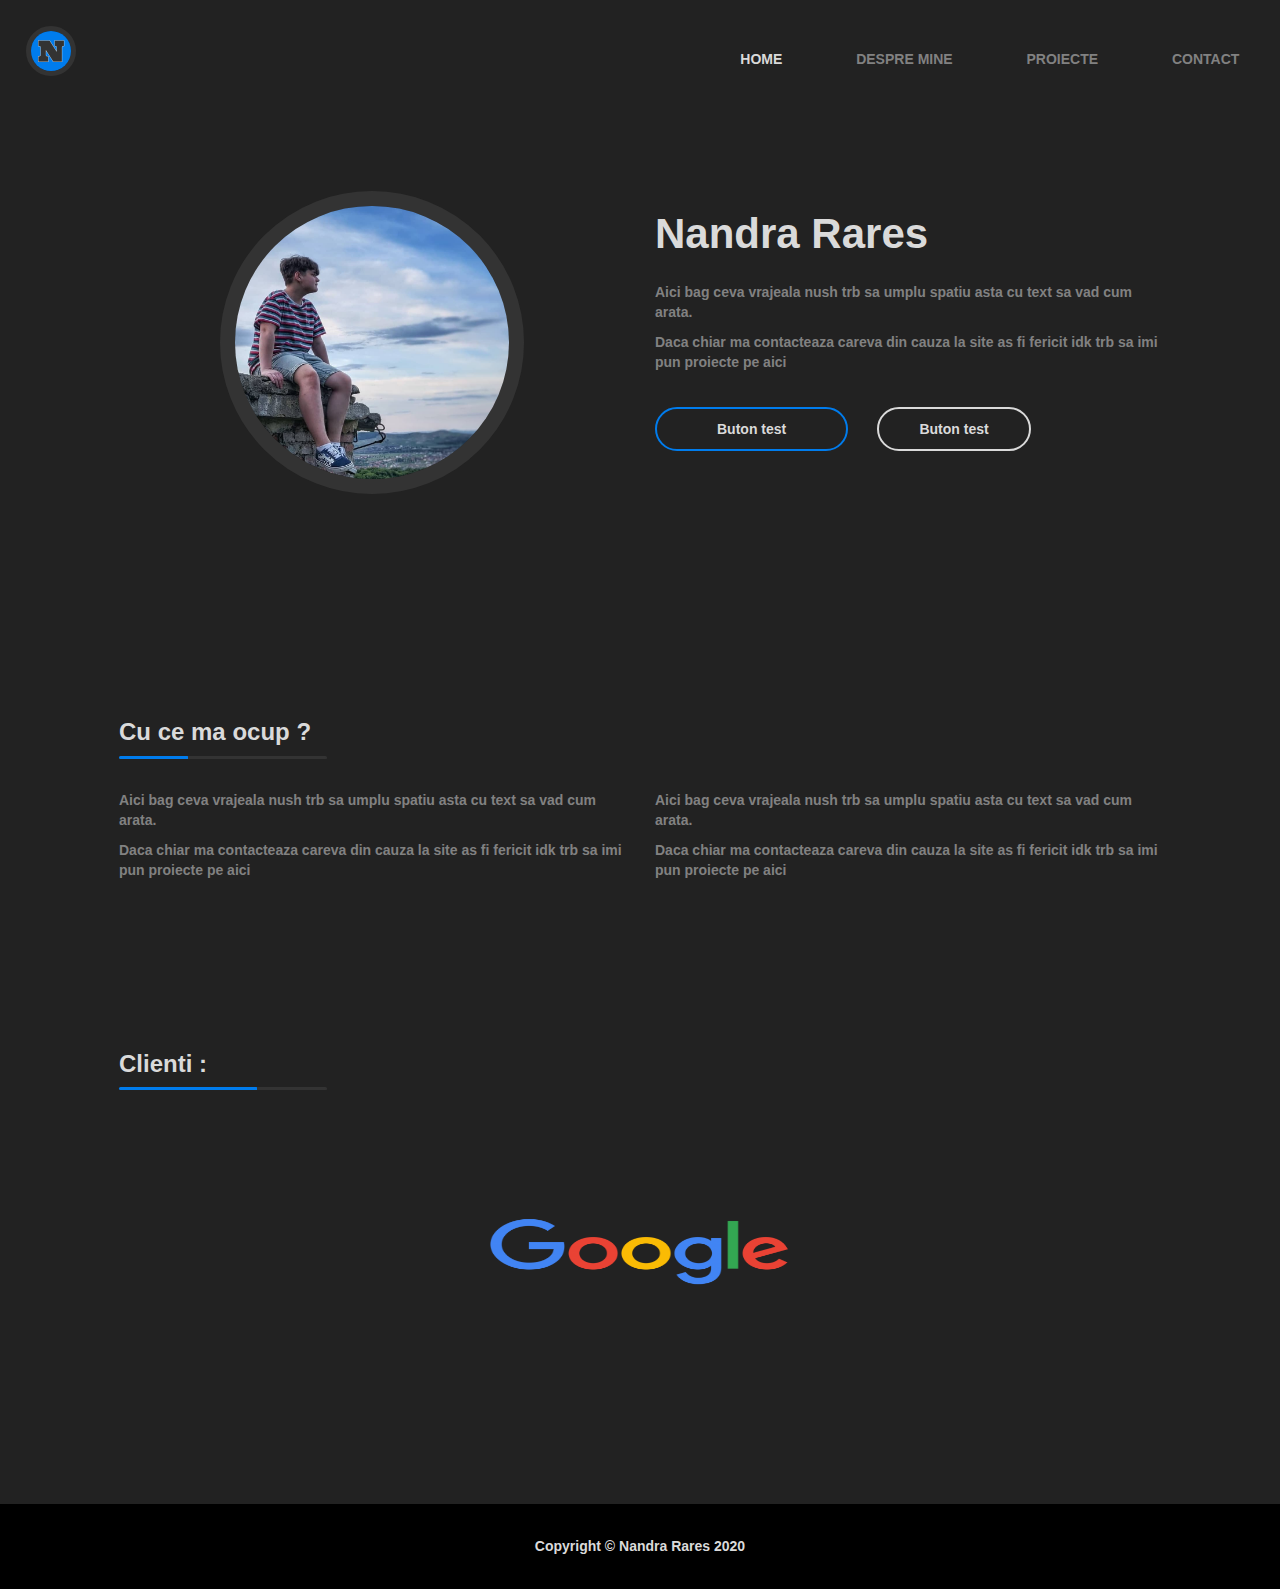
==== commit 24e6a215: "Rename indexCopie.html to index.html" ====
--- a/index.html
+++ b/index.html
@@ -1,61 +1,166 @@
-<!-- 
-    This program is free software: you can redistribute it and/or modify
-    it under the terms of the GNU General Public License as published by
-    the Free Software Foundation, either version 3 of the License, or
-    (at your option) any later version.
+<!DOCTYPE html>
 
-    This program is distributed in the hope that it will be useful,
-    but WITHOUT ANY WARRANTY; without even the implied warranty of
-    MERCHANTABILITY or FITNESS FOR A PARTICULAR PURPOSE.  See the
-    GNU General Public License for more details.
+<html>
+    <!-- Meta tags -->
+    <meta charset = "utf-8">
+    <meta name = "viewport" content = "width = device-width, initial-scale = 1, shrink-to-fit = no">
+    <meta name = "language" content = "RO">
+    <meta name = "Classification" content = "Business">
+    <meta name = "description" content = "Nandra Rares">
+    <meta name = "keywords" content = "Nandra Rares,Porgramator,Programator Alba Iulia,Porgramator Alba">
+    <meta name = "author" content = "Nandra Rares">
+    <meta http-equiv = "Expires" content = "0">
+    <meta http-equiv = "Cache-Control" content = "cache">
+    
+    <!-- Title and Icon -->
+    <title>Nandra Rares - Portofoliu</title>
+    <link rel = "icon" type = "image/png" href = "Images/Icon.png">
+    
+    <!-- Include Bootsrap -->
+    <link rel = "stylesheet" href = "ThirdParty/Bootstrap/BootstrapCSSMin.css">
+    <script src = "ThirdParty/Bootstrap/BootstrapJQueryMin.js"></script>
+    <script src = "ThirdParty/Bootstrap/BootstrapJSMin.js"></script>
 
-    You should have received a copy of the GNU General Public License
-    along with this program.  If not, see <https://www.gnu.org/licenses/>.
- -->
+    <!-- Include Icons -->
+    <link rel="stylesheet" href="https://cdnjs.cloudflare.com/ajax/libs/font-awesome/4.7.0/css/font-awesome.min.css">
 
- <!DOCTYPE html>
+    <!-- Include JQuery -->
+     <script src="https://code.jquery.com/jquery-2.2.4.min.js" integrity = "sha256-BbhdlvQf/xTY9gja0Dq3HiwQF8LaCRTXxZKRutelT44=" crossorigin="anonymous"></script>
 
- <html>
-     <!-- Meta tags -->
-     <meta charset = "utf-8">
-     <meta name = "viewport" content = "width = device-width, initial-scale = 1, shrink-to-fit = no">
-     <meta name = "language" content = "RO">
-     <meta name = "Classification" content = "Business">
-     <meta name = "description" content = "PersMatch">
-     <meta name = "keywords" content = "PersMatch">
-     <meta name = "author" content = "Nandra Rares,Gruian Tudor">
-     <meta http-equiv = "Expires" content = "0">
-     <meta http-equiv = "Cache-Control" content = "cache">
-     
-     <!-- Title and Icon -->
-     <title>PersMatch - Redirect</title>
-     <link rel = "icon" type = "image/png" href = "Images/Icon.png">
-     
-     <!-- Include Bootsrap -->
-     <link rel = "stylesheet" href = "ThirdParty/Bootstrap/BootstrapCSSMin.css">
-     <script src = "ThirdParty/Bootstrap/BootstrapJQueryMin.js"></script>
-     <script src = "ThirdParty/Bootstrap/BootstrapJSMin.js"></script>
- 
-     <!-- Include Icons -->
-     <link rel="stylesheet" href="https://cdnjs.cloudflare.com/ajax/libs/font-awesome/4.7.0/css/font-awesome.min.css">
- 
-     <!-- Include JQuery -->
-      <script src="https://code.jquery.com/jquery-2.2.4.min.js" integrity = "sha256-BbhdlvQf/xTY9gja0Dq3HiwQF8LaCRTXxZKRutelT44=" crossorigin="anonymous"></script>
- 
-     <!-- Include CSS -->
-     <link rel = "stylesheet" type = "text/css" href = "Style.css">
- 
-     <!-- Include Script -->
-     <script src = "script.js"></script>
+    <!-- Include Image Slider Script -->
+    <script src = "js/jssor.slider-28.0.0.min.js" type = "text/javascript"></script>
 
-    <!-- Include Clipboard Script -->
-    <script src = "CopyLinkToClipboard.js"></script>
+    <!-- Include CSS -->
+    <link rel = "stylesheet" type = "text/css" href = "style.css">
 
-    <div class = "container fofContainer">
+    <!-- Include Script -->
+    <script src = "script.js"></script>
+
+    <!-- Top Navigation Bar -->
+    
+    <div class = "container-fluid TopNavigationBar">
+        <!-- Name Icon -->    
+        <a href = "index.html">    
+            <img id = "NameIcon" src = "Images/NameIcon.png" height= "50" width = "50">
+        </a>
+        
+        <!-- Navigation Bar Links -->
+        <nav>
+            <div class="collapse navbar-collapse" id = "NavigationPC">
+                <ul>
+                    <li><a id = "HomeLink" class = "ActiveLink" href = "index.html">Home</a></li>
+                    <li><a id = "AboutLink" href = "about.html">Despre mine</a></li>
+                    <li><a id = "ProjectsLink" href = "projects.html">Proiecte</a></li>
+                    <li><a id = "ContactLink" href = "contact.html">Contact</a></li>
+                </ul>
+            </div>
+        </nav>
+
+        <!-- Hamburger Menu -->
+        <div class = "HamburgerMenu">
+            <a href = "PhoneNavigation.html">
+                <i id = "BarsIcon" class = "fa fa-bars"></i>
+            </a>        
+        </div>
+    </div>
+
+    <!-- Intro Section -->
+
+    <div class = "container Intro">
         <div class = "row">
-            <div class = "fof">
-                <h1>Copiaza link-ul si introdu-l in formular</h1>
+            <!-- Profile Photo -->
+            <div class = "col-lg-6">
+                <img id = "ProfilePhoto" src = "Images/ProfilePhoto.jpg">
+            </div>
+        
+            <!-- Intro Text -->
+            <div class = "col-lg-6 IntroSectionText">
+                <h1 id = "IntroSectionTitle">Nandra Rares</h1>
+                <p>Aici bag ceva vrajeala nush trb sa umplu spatiu asta cu text sa vad cum arata.</p>
+                <p>Daca chiar ma contacteaza careva din cauza la site as fi fericit idk trb sa imi pun proiecte pe aici</p>
+        
+                <!-- Intro Buttons -->
+                <a href = "#" class = "ButtonPrimary" id = "IntroButtonLeft">Buton test</a>
+                <a href = "#" class = "ButtonSecondary" id = "IntroButtonRight">Buton test</a>
             </div>
         </div>
     </div>
+
+    <!-- Ocupations Section -->
+
+    <div class = "container Ocupations">
+        <!-- Ocupations Title -->
+        <h3>Cu ce ma ocup ?</h3>
+        
+        <!-- Custom underline -->
+        <div class = "Underline">
+            <span style = "width: 33%"></span>
+        </div>
+
+        <!-- Ocupations Text -->
+        <div class = "row">
+            <!-- Left column -->
+            <div class = "col-lg-6 ml-auto">
+                <p>Aici bag ceva vrajeala nush trb sa umplu spatiu asta cu text sa vad cum arata.</p>
+                <p>Daca chiar ma contacteaza careva din cauza la site as fi fericit idk trb sa imi pun proiecte pe aici</p>
+            </div>
+                
+            <!-- Right column -->
+            <div class="col-lg-6 ml-auto">
+                <p>Aici bag ceva vrajeala nush trb sa umplu spatiu asta cu text sa vad cum arata.</p>
+                <p>Daca chiar ma contacteaza careva din cauza la site as fi fericit idk trb sa imi pun proiecte pe aici</p>
+            </div>
+        </div>
+    </div>
+
+    <!-- Clients Section -->
+
+    <div class = "container">
+        <!-- Clients Title -->
+        <h3>Clienti :</h3>
+        
+        <!-- Custom underline -->
+        <div class = "Underline">
+            <span style = "width: 66%"></span>
+        </div>
+
+        <!-- Clients Slider -->
+        <div class = "row">
+            <div id = "slider">
+                <figure>
+                    <a href = "https://terainfo.ro">                        
+                        <img id = "ClientLogo" src = "Images/GoogleLogo.png" height= "150">
+                    </a>
+                    
+                    <a href = "https://terainfo.ro">                        
+                        <img id = "ClientLogo" src = "Images/FacebookLogo.png" height= "150">
+                    </a>
+
+                    <a href = "https://terainfo.ro">                        
+                        <img id = "ClientLogo" src = "Images/TeslaLogo.png" height= "150">
+                    </a>
+
+                    <a href = "https://terainfo.ro">                        
+                        <img id = "ClientLogo" src = "Images/AmazonLogo.png" height= "150">
+                    </a>
+
+                    <a href = "https://terainfo.ro">                        
+                        <img id = "ClientLogo" src = "Images/FacebookLogo.png" height= "150">
+                    </a>
+                </figure>
+            </div>   
+        </div>
+    </div>
+
+    <!-- Footer Section -->
+    <div class = "container-fluid FooterSection">
+        <h5 id = "CopyrightText">Copyright &copy; Nandra Rares 2020</h5>
+    </div>
+
+
+    <!-- Scroll to top button -->
+    <div id = "ScrollToTopButton"></div>
+
 </html>
+
+<!-- Notite lmao -->
--- a/style.css
+++ b/style.css
@@ -0,0 +1,514 @@
+/* Imports */
+@import url('https://fonts.googleapis.com/css?family=Work+Sans:400,600');
+@import url(https://use.fontawesome.com/releases/v5.0.6/css/all.css);
+
+/* Universal CSS */
+*,
+*:before,
+*:after 
+{
+  box-sizing: border-box;
+}
+
+body
+{
+  margin: 0;
+  background-color: #222222;
+	font-family: "Poppins", Helvetica, sans-serif;
+  font-weight: 800;
+}
+
+.container
+{
+  padding-top: 7%;
+  padding-bottom: 4%;
+  padding-left: 5%;
+  padding-right: 5%;
+}
+
+@media only screen and (max-width: 900px) 
+{
+  .container
+  {
+    padding-left: 10%;
+    padding-right: 10%;
+  }
+}
+
+@media only screen and (max-width: 800px) 
+{
+  p 
+  {  
+    padding-top: 1%;
+    padding-bottom: 1%;
+  }
+}
+
+p
+{
+  color: #818181;
+}
+
+a
+{
+  cursor: pointer;
+}
+
+a:visited 
+{
+  text-decoration: none;
+}
+
+a:active 
+{
+  text-decoration: none;
+}
+
+h1, h2, h3, h4, h5, h6
+{
+  color: #dadada;
+  font-weight: bold;
+}
+
+.ButtonPrimary
+{
+	background-color: #222222;
+  border-radius: 50px;
+	border: 2px solid #007CED;
+	display: inline-block;
+	cursor: pointer;
+	color: #dadada;
+  padding: 10px 60px;
+  text-decoration: none;
+  transition: transform 0.2s;
+}
+
+.ButtonPrimary:hover 
+{
+  background-color: #007CED;
+  color: #dadada;
+  text-decoration: none;
+  transform: scale(1.1);
+}
+
+.ButtonSecondary
+{
+	background-color: #222222;
+  border-radius: 50px;
+	border: 2px solid #dadada;
+	display: inline-block;
+	cursor: pointer;
+	color: #dadada;
+  padding: 10px 40px;
+  text-decoration: none;
+  transition: transform 0.2s;
+}
+
+.ButtonSecondary:hover 
+{
+  background-color: #dadada;
+  color: #333333;
+  text-decoration: none;
+  transform: scale(1.1);
+}
+
+@media only screen and (max-width: 800px) 
+{
+  .ButtonPrimary
+  {
+    padding: 10px 30px;
+  }
+
+  .ButtonSecondary
+  {
+    padding: 10px 20px;
+  }
+}
+
+.Underline 
+{ 
+  margin-bottom: 3%;
+  height: 3px;
+  width: 20%;
+	position: relative;
+	background: #333333;
+	-moz-border-radius: 25px;
+	-webkit-border-radius: 25px;
+	border-radius: 25px;
+	box-shadow: inset 0 -1px 1px #333333;
+}
+
+.Underline > span 
+{
+  display: block;
+  height: 100%;
+  border-top-right-radius: 8px;
+  border-bottom-right-radius: 8px;
+  border-top-left-radius: 20px;
+  border-bottom-left-radius: 20px;
+  background-color: #007CED;
+  position: relative;
+  overflow: hidden;
+}
+
+@media only screen and (max-width: 1000px) 
+{
+  .Underline
+  {
+    margin-bottom: 4%;
+    width: 35%;
+  }
+
+}
+
+@media only screen and (max-width: 800px) 
+{
+  .Underline
+  {
+    margin-bottom: 5%;
+    width: 50%;
+  }
+
+}
+
+@media only screen and (max-width: 550px) 
+{
+  .Underline
+  {
+    margin-bottom: 6%;
+    width: 65%;
+  }
+
+}
+
+img
+{
+  cursor: pointer;
+  transition: transform 0.2s;
+}
+
+img:hover
+{
+  transform: scale(1.1);
+}
+
+/* Top Navigation Bar */
+
+.TopNavigationBar
+{
+  padding: 2%;
+}
+
+#NameIcon
+{
+  float: left;
+  border-radius: 50%;
+  border: 5px solid #333333;
+}
+
+nav
+{
+  float: right;
+}
+
+nav ul 
+{
+  margin: 0;
+  padding: 0;
+  list-style: none;
+}
+
+nav li 
+{
+  display: inline-block;
+  margin-left: 70px;
+  padding-top: 23px;
+
+  position: relative;
+}
+
+nav a 
+{
+  color: #818181;
+  text-decoration: none;
+  text-transform: uppercase;
+  font-size: 14px;
+}
+
+nav a:hover 
+{
+  color: #dadada;
+  text-decoration: none;
+}
+
+nav a::before 
+{
+  content: '';
+  display: block;
+  height: 5px;
+  background-color: #007CED;
+  position: absolute;
+  top: 0;
+  width: 0%;
+  transition: all ease-in-out 250ms;
+}
+
+nav a:hover::before 
+{
+  width: 100%;
+}
+
+nav .ActiveLink
+{
+  color: #dadada;
+}
+
+/* Hamburger Menu */
+
+.HamburgerMenu
+{
+  float: right;
+}
+
+#BarsIcon
+{
+  padding-right: 0.5rem;
+  padding-top: 0.3rem;
+  font-size: 4rem;
+  transition: transform 0.2s;
+}
+
+#BarsIcon:hover
+{
+  transform: scale(1.1);
+}
+
+@media only screen and (min-width: 767px) 
+{
+  .HamburgerMenu
+  {
+    display: none
+  }
+}
+
+/* Intro Section */
+
+@media only screen and (max-width: 800px) 
+{
+  .Intro
+  {
+    text-align: center;
+  }
+
+  .Intro p
+  {
+    text-align: left;
+  }
+
+  .Intro #IntroSectionTitle
+  {
+    padding-top: 1%;
+    padding-bottom: 4%;
+  }
+}
+
+#ProfilePhoto
+{
+  border-radius: 50%;
+  border: 15px solid #333333;
+  width: 60%;
+  margin-left:auto;
+  margin-right:auto;
+  display:block;
+}
+
+#IntroSectionTitle
+{
+  font-size: 300%;
+  padding-bottom: 3%;
+}
+
+#IntroButtonLeft
+{
+  margin-top: 5%;
+  margin-right: 5%;
+}
+
+#IntroButtonRight
+{
+  margin-top: 5%;
+}
+
+/* Ocupations Section */
+
+.Ocupations
+{
+  margin-top: 5%;
+}
+
+/* Clients Section */
+
+@keyframes slidy 
+{
+  0% { left: 0%; }
+  10% { left: 0%; }
+  25% { left: -100%; }
+  35% { left: -100%; }
+  40% { left: -200%; }
+  55% { left: -200%; }
+  65% { left: -300%; }
+  85% { left: -300%; }
+  90% { left: -400%; }
+  100% { left: -400%;}
+}
+  
+div#slider 
+{ 
+  overflow: hidden; 
+}
+
+div#slider figure img 
+{ 
+  width: 20%; 
+  float: left; 
+}
+
+div#slider figure 
+{ 
+  position: relative;
+  width: 500%;
+  text-align: left;
+  font-size: 0;
+  animation: 10s slidy infinite; 
+}
+  
+#ClientLogo
+{
+  padding-left: 6%;
+  padding-right: 6%;
+}
+
+#slider
+{
+  padding-top: 5%;
+  padding-left: 15%;
+  padding-right: 15%;
+}
+
+@media only screen and (max-width: 800px) 
+{
+  #slider
+  {
+    padding-left: 10%;
+    padding-right: 10%;
+  }
+}
+
+/* Footer Section */
+
+.FooterSection
+{
+  margin-top: 10%;
+  background-color: black;
+}
+
+#CopyrightText
+{
+  text-align: center;
+  padding: 2%;
+}
+
+/* Scroll to top button */
+
+.ScrollToTopButton
+{
+  display: none;
+  position: fixed;
+  bottom: 30px;
+  right: 30px;
+  font-size: 3em;
+  z-index: 9999;
+  height: 50px;
+  width: 50px;
+  background-color: #111;
+  opacity: 35%;
+  text-align: center;
+  border-top-left-radius: 8px;
+  border-top-right-radius: 8px;
+  transition: transform 0.2s;
+}
+
+.ScrollToTopButton:hover 
+{
+  transform: scale(1.1);
+}
+
+@media only screen and (max-width: 800px) 
+{
+  .ScrollToTopButton
+  {
+    bottom: 15px;
+    right: 15px;
+  }
+}
+
+
+.ScrollToTopButton i
+{
+  position: absolute;
+  top: 0px;
+  left: 10px;
+  color: #007CED;
+  opacity: 100%;
+}
+
+.ScrollToTopButton i:hover
+{
+  color: #ffffff;
+}
+
+/* Page specific css */
+
+/* Phone Navigation Page */
+
+#NavigationButton, #ContactNavigation, #AboutNavigation
+{
+  margin-left: 5%;
+  margin-top: 10%;
+  padding: 15px 90px;
+  text-align: center;
+}
+
+#AboutNavigation
+{
+  margin-top: 15%;
+  padding: 15px 75px;
+}
+
+#ContactNavigation
+{
+  padding: 15px 92px;
+}
+
+.FooterSectionPhone
+{
+  position: absolute;
+  bottom: 0;
+  left: 0;
+  width: 100%;
+  background-color: black;
+}
+
+@media only screen and (min-width: 767px) 
+{
+  #NavigationButton, #ContactNavigation, #AboutNavigation
+  {
+    display: none
+  }
+
+  .FooterSectionPhone
+  {
+    margin-top: 35%;
+  }
+}
+
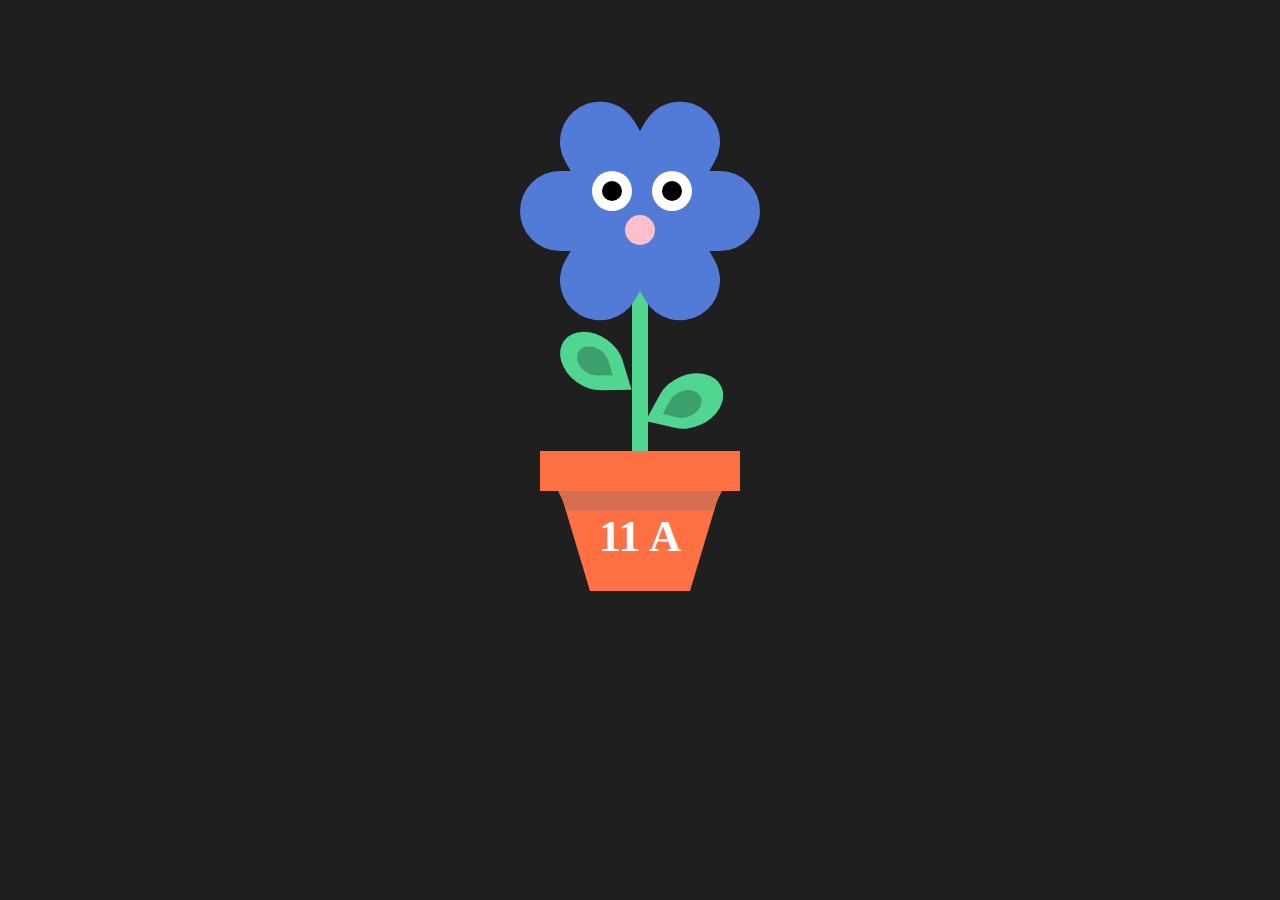
==== commit dda592cd: "Update index.html" ====
--- a/index.html
+++ b/index.html
@@ -1,166 +1,331 @@
 <!DOCTYPE html>
 
+<style>
+    body 
+    {
+        display: flex;
+        justify-content: center;
+        background-color: #1f1f1f;
+    }
+
+    .flower 
+    {
+        position: relative;
+        margin-top: 5%;
+        z-index: 1;
+    }
+
+    .flower__head 
+    {
+        width: 240px;
+        height: 80px;
+        border-radius: 40px;
+        background: #517bd6;
+        margin-top: 100px;
+    }
+    
+
+    .flower__head::after, .flower__head::before 
+    {
+        content: '';
+        position: absolute;
+        background: #517bd6;
+        border-radius: 40px;
+        width: 240px;
+        height: 80px;
+        transform: rotate(60deg);
+    }
+
+    .flower__head::before 
+    {
+        transform: rotate(-60deg);
+    }
+
+    .flower__eye 
+    {
+        position: absolute;
+        width: 40px;
+        height: 40px;
+        z-index: 1;
+        background: #fff;
+        border-radius: 50%;
+        animation: blink 3s infinite;
+    }
+
+    .flower__eye.left 
+    {
+        left: 30%;
+    }
+
+    .flower__eye.right 
+    {
+        left: 55%;
+    }
+
+    .flower__eye span 
+    {
+        position: absolute;
+        transition: all 0.3s;
+        width: 20px;
+        height: 20px;
+        margin-left: 10px;
+        margin-top: 10px;
+        background: #000;
+        border-radius: 50%;
+    }
+
+    .flower__nose 
+    {
+        position: absolute;
+        left: 50%;
+        transform: translateX(-50%);
+        top: 80%;
+        width: 30px;
+        height: 30px;
+        z-index: 1;
+        background: pink;
+        border-radius: 50%;
+    }
+
+    .flower__leaf 
+    {
+        width: 60px;
+        height: 60px;
+        background: #51d691;
+        position: absolute;
+        top: 260px;
+        left: 42px;
+        border-radius: 50px;
+        border-top-right-radius: 0;
+        transform: rotate(-283deg) skewX(-12deg) skewY(-4deg);
+    }
+
+    .flower__leaf--shadow 
+    {
+        position: absolute;
+        background: rgba(0, 0, 0, 0.25);
+        height: 30px;
+        width: 30px;
+        top: 275px;
+        left: 58px;
+        border-radius: 50px;
+        border-top-right-radius: 0;
+        transform: rotate(-283deg) skewX(-12deg) skewY(-4deg);
+    }
+
+    .flower__leaf--shadow.oposite 
+    {
+        top: 318px;
+        left: 150px;
+        transform: rotate(-163deg) skewX(-12deg) skewY(-4deg);
+    }
+
+    .flower__leaf.oposite 
+    {
+        top: 300px;
+        left: 140px;
+        transform: rotate(-163deg) skewX(-12deg) skewY(-4deg);
+    }
+
+    .flower__stem 
+    {
+        position: absolute;
+        height: 300px;
+        width: 16px;
+        background: #51d691;
+        border-radius: 4px;
+        left: 50%;
+        transform: translateX(-50%);
+        z-index: -1;
+    }
+
+    .flower__pot 
+    {
+        width: 200px;
+        height: 40px;
+        background-color: #ff7043;
+        position: absolute;
+        top: 380px;
+        left: 50%;
+        transform: translateX(-50%);
+    }
+
+    .flower_writing
+    {
+        text-align: center;
+        color: white;
+        font-size: 275%;
+        margin-top: 30%;
+    }
+
+    .flower__pot--shadow 
+    {
+        width: 144px;
+        position: absolute;
+        border-left: 10px solid transparent;
+        border-right: 10px solid transparent;
+        border-top: 20px solid #d66f51;
+        top: 40px;
+        left: 50%;
+        transform: translateX(-50%);
+    }
+
+    .flower__pot--bottom 
+    {
+        width: 100px;
+        height: 0px;
+        position: absolute;
+        border-left: 30px solid transparent;
+        border-right: 30px solid transparent;
+        border-top: 100px solid #ff7043;
+        top: 40px;
+        z-index: -1;
+        left: 50%;
+        transform: translateX(-50%);
+    }
+
+    @keyframes blink 
+    {
+        0%, 100% {
+            transform: scale(1, 0.05);
+        }
+        5%, 95% {
+            transform: scale(1, 1);
+        }
+    }
+
+    /* lmao cod pop up, cod e mult zis ca e css */
+    .box 
+    {
+        width: 40%;
+        margin: 0 auto;
+        background: rgba(255,255,255,0.2);
+        padding: 35px;
+        border: 2px solid #fff;
+        border-radius: 20px/50px;
+        background-clip: padding-box;
+        text-align: center;
+    }
+
+    
+    .overlay 
+    {
+        position: fixed;
+        top: 0;
+        bottom: 0;
+        left: 0;
+        right: 0;
+        background: rgba(0, 0, 0, 0.7);
+        transition: opacity 500ms;
+        visibility: hidden;
+        opacity: 0;
+        z-index: 2;
+    }
+    
+    .overlay:target 
+    {
+        visibility: visible;
+        opacity: 1;
+    }
+
+    .popup 
+    {
+        margin: 70px auto;
+        padding: 20px;
+        background: #fff;
+        border-radius: 5px;
+        width: 30%;
+        position: relative;
+        z-index: 99;
+    }
+
+    .popup h2 
+    {
+        margin-top: 0;
+        color: #333;
+        font-family: Tahoma, Arial, sans-serif;
+    }
+    
+    .popup .close 
+    {
+        position: absolute;
+        top: 20px;
+        right: 30px;
+        transition: all 200ms;
+        font-size: 30px;
+        font-weight: bold;
+        text-decoration: none;
+        color: #333;
+    }
+    
+    .popup .close:hover 
+    {
+        color: red;
+    }
+    
+    .popup .content 
+    {
+        max-height: 30%;
+        overflow: auto;
+        font-size: 150%;
+    }
+
+    @media screen and (max-width: 700px)
+    {
+        .box
+        {
+            width: 70%;
+        }
+        
+        .popup
+        {
+            width: 70%;
+        }
+    }
+</style>
+
+
 <html>
-    <!-- Meta tags -->
-    <meta charset = "utf-8">
-    <meta name = "viewport" content = "width = device-width, initial-scale = 1, shrink-to-fit = no">
-    <meta name = "language" content = "RO">
-    <meta name = "Classification" content = "Business">
-    <meta name = "description" content = "Nandra Rares">
-    <meta name = "keywords" content = "Nandra Rares,Porgramator,Programator Alba Iulia,Porgramator Alba">
-    <meta name = "author" content = "Nandra Rares">
-    <meta http-equiv = "Expires" content = "0">
-    <meta http-equiv = "Cache-Control" content = "cache">
-    
-    <!-- Title and Icon -->
-    <title>Nandra Rares - Portofoliu</title>
-    <link rel = "icon" type = "image/png" href = "Images/Icon.png">
-    
-    <!-- Include Bootsrap -->
-    <link rel = "stylesheet" href = "ThirdParty/Bootstrap/BootstrapCSSMin.css">
-    <script src = "ThirdParty/Bootstrap/BootstrapJQueryMin.js"></script>
-    <script src = "ThirdParty/Bootstrap/BootstrapJSMin.js"></script>
-
-    <!-- Include Icons -->
-    <link rel="stylesheet" href="https://cdnjs.cloudflare.com/ajax/libs/font-awesome/4.7.0/css/font-awesome.min.css">
-
-    <!-- Include JQuery -->
-     <script src="https://code.jquery.com/jquery-2.2.4.min.js" integrity = "sha256-BbhdlvQf/xTY9gja0Dq3HiwQF8LaCRTXxZKRutelT44=" crossorigin="anonymous"></script>
-
-    <!-- Include Image Slider Script -->
-    <script src = "js/jssor.slider-28.0.0.min.js" type = "text/javascript"></script>
-
-    <!-- Include CSS -->
-    <link rel = "stylesheet" type = "text/css" href = "style.css">
-
-    <!-- Include Script -->
-    <script src = "script.js"></script>
-
-    <!-- Top Navigation Bar -->
-    
-    <div class = "container-fluid TopNavigationBar">
-        <!-- Name Icon -->    
-        <a href = "index.html">    
-            <img id = "NameIcon" src = "Images/NameIcon.png" height= "50" width = "50">
-        </a>
-        
-        <!-- Navigation Bar Links -->
-        <nav>
-            <div class="collapse navbar-collapse" id = "NavigationPC">
-                <ul>
-                    <li><a id = "HomeLink" class = "ActiveLink" href = "index.html">Home</a></li>
-                    <li><a id = "AboutLink" href = "about.html">Despre mine</a></li>
-                    <li><a id = "ProjectsLink" href = "projects.html">Proiecte</a></li>
-                    <li><a id = "ContactLink" href = "contact.html">Contact</a></li>
-                </ul>
-            </div>
-        </nav>
-
-        <!-- Hamburger Menu -->
-        <div class = "HamburgerMenu">
-            <a href = "PhoneNavigation.html">
-                <i id = "BarsIcon" class = "fa fa-bars"></i>
-            </a>        
-        </div>
-    </div>
-
-    <!-- Intro Section -->
-
-    <div class = "container Intro">
-        <div class = "row">
-            <!-- Profile Photo -->
-            <div class = "col-lg-6">
-                <img id = "ProfilePhoto" src = "Images/ProfilePhoto.jpg">
+    <title>Pentru Doamna Diriginta</title>
+
+    <div class="flower">
+        <a href="#popup1">
+
+            <div class="flower__head">
+                <div class="flower__eye left">
+                    <span></span>
+                </div>
+            
+                <div class="flower__nose"></div>
+                <div class="flower__eye right">
+                    <span></span>
+                </div>
             </div>
         
-            <!-- Intro Text -->
-            <div class = "col-lg-6 IntroSectionText">
-                <h1 id = "IntroSectionTitle">Nandra Rares</h1>
-                <p>Aici bag ceva vrajeala nush trb sa umplu spatiu asta cu text sa vad cum arata.</p>
-                <p>Daca chiar ma contacteaza careva din cauza la site as fi fericit idk trb sa imi pun proiecte pe aici</p>
+            <div class="flower__leaf"></div>
+            <div class="flower__leaf--shadow"></div>
+            <div class="flower__leaf oposite"></div>
+            <div class="flower__leaf--shadow oposite"></div>
         
-                <!-- Intro Buttons -->
-                <a href = "#" class = "ButtonPrimary" id = "IntroButtonLeft">Buton test</a>
-                <a href = "#" class = "ButtonSecondary" id = "IntroButtonRight">Buton test</a>
+            <div class="flower__stem"></div>
+        
+            <div class="flower__pot">
+                <h1 class="flower_writing">11 A</h1>
+                <div class="flower__pot--shadow"></div>
+                <div class="flower__pot--bottom"></div>
+            </div>
+        </a>
+    </div>
+
+
+    <div id="popup1" class="overlay">
+        <div class="popup">
+            <h1>Un scurt mesaj pentru dumneavoastra din partea clasei</h1>
+            <a class="close" href="#">&times;</a>
+            <div class="content">
+                Chiar dacă anul acesta e diferit față de cum ne-am obișnuit, fără careul de începere a anului, dimineața aceea mereu friguroasa în care încercam mereu să ne găsim unii pe ceilalți.Fie formam o grupa, fie ne găseam pe parcurs, cu toții aveam câte un buchet de flori în mana pentru doamna diriginta, care se bucura enorm când ne vedea. În condițiile în care ne aflăm, ne-am gândit ca poate o floricica din partea clasei, ar putea înlocui măcar gestul pe care voiam sa îl facem cu atâta drag, ca de fiecare data.
             </div>
         </div>
     </div>
-
-    <!-- Ocupations Section -->
-
-    <div class = "container Ocupations">
-        <!-- Ocupations Title -->
-        <h3>Cu ce ma ocup ?</h3>
-        
-        <!-- Custom underline -->
-        <div class = "Underline">
-            <span style = "width: 33%"></span>
-        </div>
-
-        <!-- Ocupations Text -->
-        <div class = "row">
-            <!-- Left column -->
-            <div class = "col-lg-6 ml-auto">
-                <p>Aici bag ceva vrajeala nush trb sa umplu spatiu asta cu text sa vad cum arata.</p>
-                <p>Daca chiar ma contacteaza careva din cauza la site as fi fericit idk trb sa imi pun proiecte pe aici</p>
-            </div>
-                
-            <!-- Right column -->
-            <div class="col-lg-6 ml-auto">
-                <p>Aici bag ceva vrajeala nush trb sa umplu spatiu asta cu text sa vad cum arata.</p>
-                <p>Daca chiar ma contacteaza careva din cauza la site as fi fericit idk trb sa imi pun proiecte pe aici</p>
-            </div>
-        </div>
-    </div>
-
-    <!-- Clients Section -->
-
-    <div class = "container">
-        <!-- Clients Title -->
-        <h3>Clienti :</h3>
-        
-        <!-- Custom underline -->
-        <div class = "Underline">
-            <span style = "width: 66%"></span>
-        </div>
-
-        <!-- Clients Slider -->
-        <div class = "row">
-            <div id = "slider">
-                <figure>
-                    <a href = "https://terainfo.ro">                        
-                        <img id = "ClientLogo" src = "Images/GoogleLogo.png" height= "150">
-                    </a>
-                    
-                    <a href = "https://terainfo.ro">                        
-                        <img id = "ClientLogo" src = "Images/FacebookLogo.png" height= "150">
-                    </a>
-
-                    <a href = "https://terainfo.ro">                        
-                        <img id = "ClientLogo" src = "Images/TeslaLogo.png" height= "150">
-                    </a>
-
-                    <a href = "https://terainfo.ro">                        
-                        <img id = "ClientLogo" src = "Images/AmazonLogo.png" height= "150">
-                    </a>
-
-                    <a href = "https://terainfo.ro">                        
-                        <img id = "ClientLogo" src = "Images/FacebookLogo.png" height= "150">
-                    </a>
-                </figure>
-            </div>   
-        </div>
-    </div>
-
-    <!-- Footer Section -->
-    <div class = "container-fluid FooterSection">
-        <h5 id = "CopyrightText">Copyright &copy; Nandra Rares 2020</h5>
-    </div>
-
-
-    <!-- Scroll to top button -->
-    <div id = "ScrollToTopButton"></div>
-
 </html>
 
-<!-- Notite lmao -->
